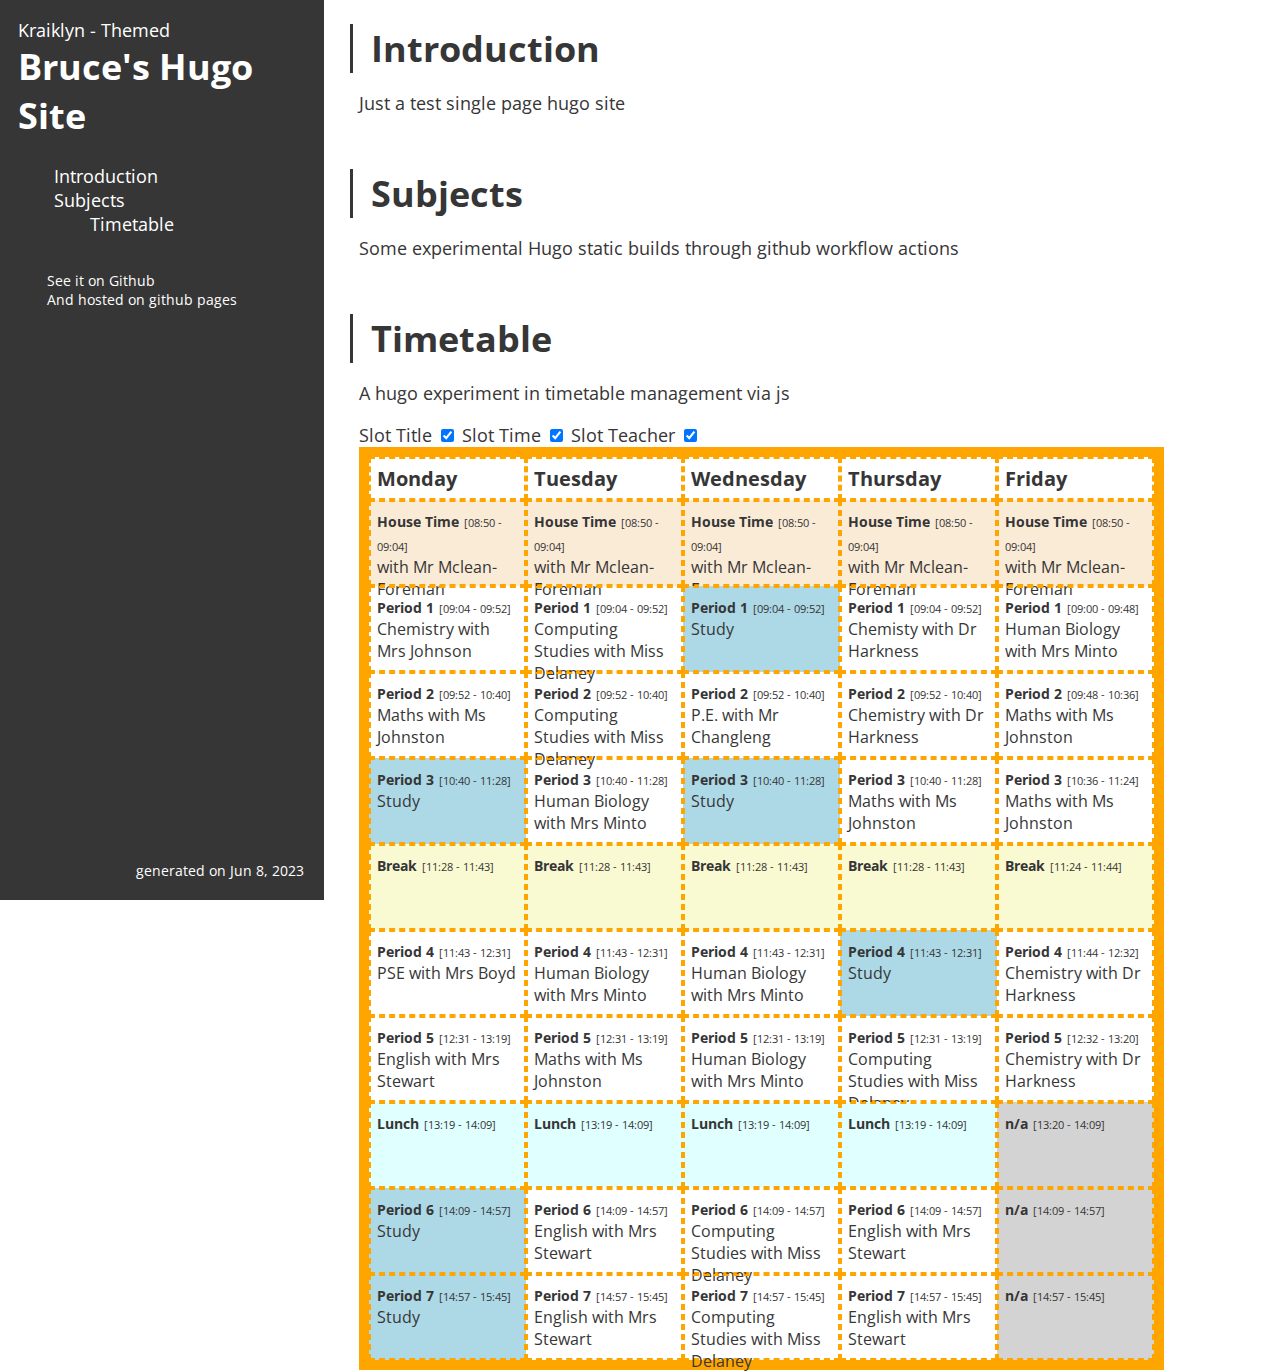
==== index.html @ 57711739 "deploy: 7043f547336036e895cf80ed85d39321864b3967" ====
<!doctype html><html xmlns=http://www.w3.org/1999/xhtml xml:lang=en-us lang=en-us><head><meta name=generator content="Hugo 0.113.0"><meta charset=utf-8><meta name=viewport content="width=device-width,initial-scale=1,maximum-scale=1"><title>Bruce's Hugo Site</title><link rel="shortcut icon" href=favicon.ico type=image/x-icon><link href="https://fonts.googleapis.com/css?family=Open+Sans" rel=stylesheet><link rel=stylesheet href=https://bcgwebdesign.github.io/timetable/css/styles.css><link href=/timetable/index.xml rel=alternate type=application/rss+xml title="Bruce's Hugo Site"><script src=https://ajax.googleapis.com/ajax/libs/jquery/3.6.1/jquery.min.js></script></head><body><div class="sidebar sidebar-"><div class=navigation><div>Kraiklyn - Themed</div><h1 class=site-title><a href=https://bcgwebdesign.github.io/timetable/>Bruce's Hugo Site</a></h1><nav class=internal><ul><li><a href=#summary>Introduction</a></li><li><a href=#subjects>Subjects</a><ul><li><a href=#timetable>Timetable</a></li></ul></li></ul></nav><nav class=external><div class=external-title></div><ul id=shortcuts><li><a href=https://github.com/bcgwebdesign/timetable target=_blank rel=noopener>See it on Github</a></li><li><a href=https://bcgwebdesign.github.io/timetable target=_blank rel=noopener>And hosted on github pages</a></li></ul></nav></div><div class=version>generated on Jun 8, 2023</div></div><div class=content><section class=page id=summary><h1><a href=#summary>Introduction</a></h1><div class=content><p>Just a test single page hugo site</p></div></section><section class=page id=subjects><h1><a href=#subjects>Subjects</a></h1><div class=content><p>Some experimental Hugo static builds through github workflow actions</p></div></section><section class=page id=timetable><h1><a href=#timetable>Timetable</a></h1><div class=content><p>A hugo experiment in timetable management via js<br><div class=options><label for=slot-title>Slot Title</label>
<input id=slot-title name=slot-title type=checkbox checked>
<label for=slot-time>Slot Time</label>
<input id=slot-time name=slot-time type=checkbox checked>
<label for=slot-teacher>Slot Teacher</label>
<input id=slot-teacher name=slot-teacher type=checkbox checked></div><div class=timetable><div class=day><div class=title>Monday</div><div class="slot house" data-start=08:50 data-end=09:04><span class=name><strong>House Time</strong></span>
<span class=timings>[08:50 - 09:04]</span><div class=theclass><span class=class><span class=teacher>with Mr Mclean-Foreman</span></div></div><div class=slot data-start=09:04 data-end=09:52><span class=name><strong>Period 1</strong></span>
<span class=timings>[09:04 - 09:52]</span><div class=theclass><span class=class>Chemistry</span><span class=teacher> with Mrs Johnson</span></div></div><div class=slot data-start=09:52 data-end=10:40><span class=name><strong>Period 2</strong></span>
<span class=timings>[09:52 - 10:40]</span><div class=theclass><span class=class>Maths</span><span class=teacher> with Ms Johnston</span></div></div><div class="slot study" data-start=10:40 data-end=11:28><span class=name><strong>Period 3</strong></span>
<span class=timings>[10:40 - 11:28]</span><div class=theclass><span class=class>Study</span></div></div><div class="slot break" data-start=11:28 data-end=11:43><span class=name><strong>Break</strong></span>
<span class=timings>[11:28 - 11:43]</span></div><div class=slot data-start=11:43 data-end=12:31><span class=name><strong>Period 4</strong></span>
<span class=timings>[11:43 - 12:31]</span><div class=theclass><span class=class>PSE</span><span class=teacher> with Mrs Boyd</span></div></div><div class=slot data-start=12:31 data-end=13:19><span class=name><strong>Period 5</strong></span>
<span class=timings>[12:31 - 13:19]</span><div class=theclass><span class=class>English</span><span class=teacher> with Mrs Stewart</span></div></div><div class="slot lunch" data-start=13:19 data-end=14:09><span class=name><strong>Lunch</strong></span>
<span class=timings>[13:19 - 14:09]</span></div><div class="slot study" data-start=14:09 data-end=14:57><span class=name><strong>Period 6</strong></span>
<span class=timings>[14:09 - 14:57]</span><div class=theclass><span class=class>Study</span></div></div><div class="slot study" data-start=14:57 data-end=15:45><span class=name><strong>Period 7</strong></span>
<span class=timings>[14:57 - 15:45]</span><div class=theclass><span class=class>Study</span></div></div></div><div class=day><div class=title>Tuesday</div><div class="slot house" data-start=08:50 data-end=09:04><span class=name><strong>House Time</strong></span>
<span class=timings>[08:50 - 09:04]</span><div class=theclass><span class=class><span class=teacher>with Mr Mclean-Foreman</span></div></div><div class=slot data-start=09:04 data-end=09:52><span class=name><strong>Period 1</strong></span>
<span class=timings>[09:04 - 09:52]</span><div class=theclass><span class=class>Computing Studies</span><span class=teacher> with Miss Delaney</span></div></div><div class=slot data-start=09:52 data-end=10:40><span class=name><strong>Period 2</strong></span>
<span class=timings>[09:52 - 10:40]</span><div class=theclass><span class=class>Computing Studies</span><span class=teacher> with Miss Delaney</span></div></div><div class=slot data-start=10:40 data-end=11:28><span class=name><strong>Period 3</strong></span>
<span class=timings>[10:40 - 11:28]</span><div class=theclass><span class=class>Human Biology</span><span class=teacher> with Mrs Minto</span></div></div><div class="slot break" data-start=11:28 data-end=11:43><span class=name><strong>Break</strong></span>
<span class=timings>[11:28 - 11:43]</span></div><div class=slot data-start=11:43 data-end=12:31><span class=name><strong>Period 4</strong></span>
<span class=timings>[11:43 - 12:31]</span><div class=theclass><span class=class>Human Biology</span><span class=teacher> with Mrs Minto</span></div></div><div class=slot data-start=12:31 data-end=13:19><span class=name><strong>Period 5</strong></span>
<span class=timings>[12:31 - 13:19]</span><div class=theclass><span class=class>Maths</span><span class=teacher> with Ms Johnston</span></div></div><div class="slot lunch" data-start=13:19 data-end=14:09><span class=name><strong>Lunch</strong></span>
<span class=timings>[13:19 - 14:09]</span></div><div class=slot data-start=14:09 data-end=14:57><span class=name><strong>Period 6</strong></span>
<span class=timings>[14:09 - 14:57]</span><div class=theclass><span class=class>English</span><span class=teacher> with Mrs Stewart</span></div></div><div class=slot data-start=14:57 data-end=15:45><span class=name><strong>Period 7</strong></span>
<span class=timings>[14:57 - 15:45]</span><div class=theclass><span class=class>English</span><span class=teacher> with Mrs Stewart</span></div></div></div><div class=day><div class=title>Wednesday</div><div class="slot house" data-start=08:50 data-end=09:04><span class=name><strong>House Time</strong></span>
<span class=timings>[08:50 - 09:04]</span><div class=theclass><span class=class><span class=teacher>with Mr Mclean-Foreman</span></div></div><div class="slot study" data-start=09:04 data-end=09:52><span class=name><strong>Period 1</strong></span>
<span class=timings>[09:04 - 09:52]</span><div class=theclass><span class=class>Study</span></div></div><div class=slot data-start=09:52 data-end=10:40><span class=name><strong>Period 2</strong></span>
<span class=timings>[09:52 - 10:40]</span><div class=theclass><span class=class>P.E.</span><span class=teacher> with Mr Changleng</span></div></div><div class="slot study" data-start=10:40 data-end=11:28><span class=name><strong>Period 3</strong></span>
<span class=timings>[10:40 - 11:28]</span><div class=theclass><span class=class>Study</span></div></div><div class="slot break" data-start=11:28 data-end=11:43><span class=name><strong>Break</strong></span>
<span class=timings>[11:28 - 11:43]</span></div><div class=slot data-start=11:43 data-end=12:31><span class=name><strong>Period 4</strong></span>
<span class=timings>[11:43 - 12:31]</span><div class=theclass><span class=class>Human Biology</span><span class=teacher> with Mrs Minto</span></div></div><div class=slot data-start=12:31 data-end=13:19><span class=name><strong>Period 5</strong></span>
<span class=timings>[12:31 - 13:19]</span><div class=theclass><span class=class>Human Biology</span><span class=teacher> with Mrs Minto</span></div></div><div class="slot lunch" data-start=13:19 data-end=14:09><span class=name><strong>Lunch</strong></span>
<span class=timings>[13:19 - 14:09]</span></div><div class=slot data-start=14:09 data-end=14:57><span class=name><strong>Period 6</strong></span>
<span class=timings>[14:09 - 14:57]</span><div class=theclass><span class=class>Computing Studies</span><span class=teacher> with Miss Delaney</span></div></div><div class=slot data-start=14:57 data-end=15:45><span class=name><strong>Period 7</strong></span>
<span class=timings>[14:57 - 15:45]</span><div class=theclass><span class=class>Computing Studies</span><span class=teacher> with Miss Delaney</span></div></div></div><div class=day><div class=title>Thursday</div><div class="slot house" data-start=08:50 data-end=09:04><span class=name><strong>House Time</strong></span>
<span class=timings>[08:50 - 09:04]</span><div class=theclass><span class=class><span class=teacher>with Mr Mclean-Foreman</span></div></div><div class=slot data-start=09:04 data-end=09:52><span class=name><strong>Period 1</strong></span>
<span class=timings>[09:04 - 09:52]</span><div class=theclass><span class=class>Chemisty</span><span class=teacher> with Dr Harkness</span></div></div><div class=slot data-start=09:52 data-end=10:40><span class=name><strong>Period 2</strong></span>
<span class=timings>[09:52 - 10:40]</span><div class=theclass><span class=class>Chemistry</span><span class=teacher> with Dr Harkness</span></div></div><div class=slot data-start=10:40 data-end=11:28><span class=name><strong>Period 3</strong></span>
<span class=timings>[10:40 - 11:28]</span><div class=theclass><span class=class>Maths</span><span class=teacher> with Ms Johnston</span></div></div><div class="slot break" data-start=11:28 data-end=11:43><span class=name><strong>Break</strong></span>
<span class=timings>[11:28 - 11:43]</span></div><div class="slot study" data-start=11:43 data-end=12:31><span class=name><strong>Period 4</strong></span>
<span class=timings>[11:43 - 12:31]</span><div class=theclass><span class=class>Study</span></div></div><div class=slot data-start=12:31 data-end=13:19><span class=name><strong>Period 5</strong></span>
<span class=timings>[12:31 - 13:19]</span><div class=theclass><span class=class>Computing Studies</span><span class=teacher> with Miss Delaney</span></div></div><div class="slot lunch" data-start=13:19 data-end=14:09><span class=name><strong>Lunch</strong></span>
<span class=timings>[13:19 - 14:09]</span></div><div class=slot data-start=14:09 data-end=14:57><span class=name><strong>Period 6</strong></span>
<span class=timings>[14:09 - 14:57]</span><div class=theclass><span class=class>English</span><span class=teacher> with Mrs Stewart</span></div></div><div class=slot data-start=14:57 data-end=15:45><span class=name><strong>Period 7</strong></span>
<span class=timings>[14:57 - 15:45]</span><div class=theclass><span class=class>English</span><span class=teacher> with Mrs Stewart</span></div></div></div><div class=day><div class=title>Friday</div><div class="slot house" data-start=08:50 data-end=09:04><span class=name><strong>House Time</strong></span>
<span class=timings>[08:50 - 09:04]</span><div class=theclass><span class=class><span class=teacher>with Mr Mclean-Foreman</span></div></div><div class=slot data-start=09:00 data-end=09:48><span class=name><strong>Period 1</strong></span>
<span class=timings>[09:00 - 09:48]</span><div class=theclass><span class=class>Human Biology</span><span class=teacher> with Mrs Minto</span></div></div><div class=slot data-start=09:48 data-end=10:36><span class=name><strong>Period 2</strong></span>
<span class=timings>[09:48 - 10:36]</span><div class=theclass><span class=class>Maths</span><span class=teacher> with Ms Johnston</span></div></div><div class=slot data-start=10:36 data-end=11:24><span class=name><strong>Period 3</strong></span>
<span class=timings>[10:36 - 11:24]</span><div class=theclass><span class=class>Maths</span><span class=teacher> with Ms Johnston</span></div></div><div class="slot break" data-start=11:24 data-end=11:44><span class=name><strong>Break</strong></span>
<span class=timings>[11:24 - 11:44]</span></div><div class=slot data-start=11:44 data-end=12:32><span class=name><strong>Period 4</strong></span>
<span class=timings>[11:44 - 12:32]</span><div class=theclass><span class=class>Chemistry</span><span class=teacher> with Dr Harkness</span></div></div><div class=slot data-start=12:32 data-end=13:20><span class=name><strong>Period 5</strong></span>
<span class=timings>[12:32 - 13:20]</span><div class=theclass><span class=class>Chemistry</span><span class=teacher> with Dr Harkness</span></div></div><div class="slot blank" data-start=13:20 data-end=14:09><span class=name><strong>n/a</strong></span>
<span class=timings>[13:20 - 14:09]</span></div><div class="slot blank" data-start=14:09 data-end=14:57><span class=name><strong>n/a</strong></span>
<span class=timings>[14:09 - 14:57]</span></div><div class="slot blank" data-start=14:57 data-end=15:45><span class=name><strong>n/a</strong></span>
<span class=timings>[14:57 - 15:45]</span></div></div></div><script>$("#slot-title").click(function(){let e=$("#slot-title").is(":checked");console.log(e),$(".name").toggle()}),$("#slot-time").click(function(){let e=$("#slot-time").is(":checked");console.log(e),$(".timings").toggle()}),$("#slot-teacher").click(function(){let e=$("#slot-teacher").is(":checked");console.log(e),$(".teacher").toggle()}),showCurrent(),setInterval(function(){showCurrent()},60*1e3);function showCurrent(){const e=new Date;let t=e.getDay(),n=e.getHours(),s=e.getMinutes();currentmins=n*60+s,console.log(t,n,s,currentmins),console.log(currentmins),$(function(){$(".progress").remove(),$(".timetable .day:nth-child("+t+") .slot").each(function(){let o=$(this).attr("data-start"),i=$(this).attr("data-end"),n=o.split(":"),a=i.split(":"),t=parseInt(n[0])*60+parseInt(n[1]),s=parseInt(a[0])*60+parseInt(a[1]);if(console.log(o,i,n,t,s),t<=currentmins&&currentmins<s){console.log("THIS ONE"),$(this).addClass("active");let n=$(this).css("height");console.log("height is ",n);let e=(currentmins-t)/(s-t)*100;console.log("percent is ",e),$(".progress").remove(),$(this).append("<div class='progress' style='height:"+e+"%;'></div>")}else $(this).removeClass("active")})})}</script></p></div></section></div></body></html>
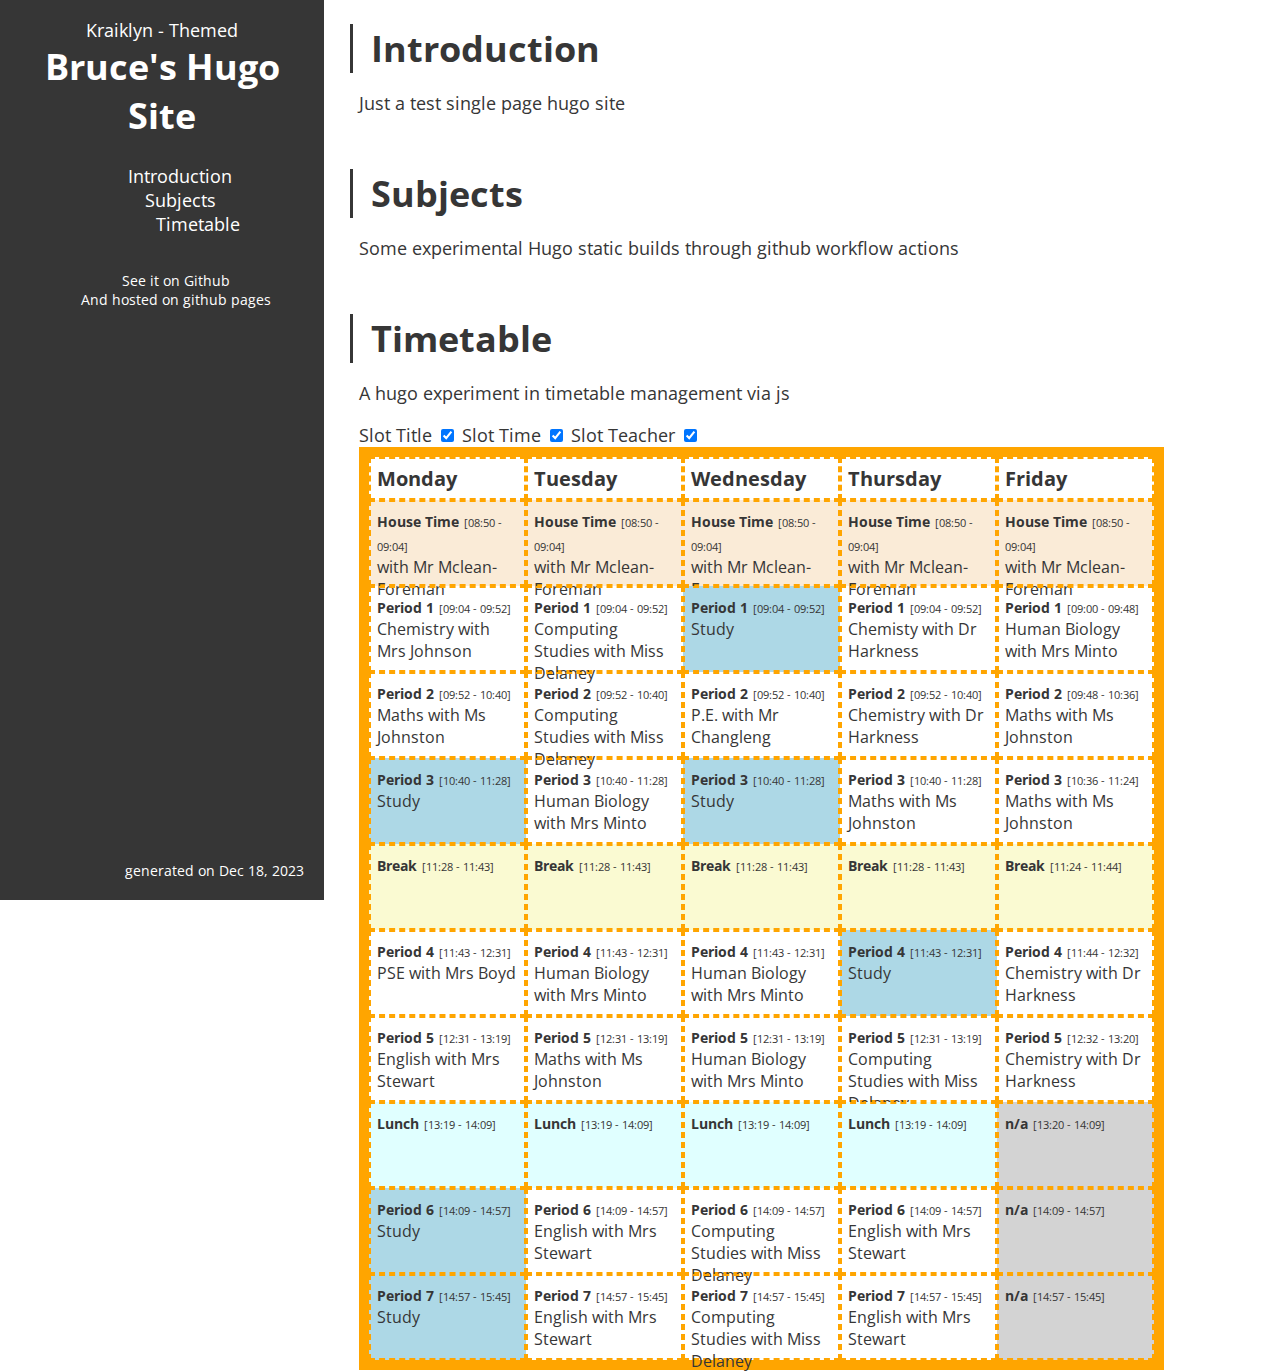
==== commit 87a3d0e2: "deploy: 6e06d7d535e6e0acaf1a909b281386680e401025" ====
--- a/index.html
+++ b/index.html
@@ -1,4 +1,5 @@
-<!doctype html><html xmlns=http://www.w3.org/1999/xhtml xml:lang=en-us lang=en-us><head><meta name=generator content="Hugo 0.113.0"><meta charset=utf-8><meta name=viewport content="width=device-width,initial-scale=1,maximum-scale=1"><title>Bruce's Hugo Site</title><link rel="shortcut icon" href=favicon.ico type=image/x-icon><link href="https://fonts.googleapis.com/css?family=Open+Sans" rel=stylesheet><link rel=stylesheet href=https://bcgwebdesign.github.io/timetable/css/styles.css><link href=/timetable/index.xml rel=alternate type=application/rss+xml title="Bruce's Hugo Site"><script src=https://ajax.googleapis.com/ajax/libs/jquery/3.6.1/jquery.min.js></script></head><body><div class="sidebar sidebar-"><div class=navigation><div>Kraiklyn - Themed</div><h1 class=site-title><a href=https://bcgwebdesign.github.io/timetable/>Bruce's Hugo Site</a></h1><nav class=internal><ul><li><a href=#summary>Introduction</a></li><li><a href=#subjects>Subjects</a><ul><li><a href=#timetable>Timetable</a></li></ul></li></ul></nav><nav class=external><div class=external-title></div><ul id=shortcuts><li><a href=https://github.com/bcgwebdesign/timetable target=_blank rel=noopener>See it on Github</a></li><li><a href=https://bcgwebdesign.github.io/timetable target=_blank rel=noopener>And hosted on github pages</a></li></ul></nav></div><div class=version>generated on Jun 8, 2023</div></div><div class=content><section class=page id=summary><h1><a href=#summary>Introduction</a></h1><div class=content><p>Just a test single page hugo site</p></div></section><section class=page id=subjects><h1><a href=#subjects>Subjects</a></h1><div class=content><p>Some experimental Hugo static builds through github workflow actions</p></div></section><section class=page id=timetable><h1><a href=#timetable>Timetable</a></h1><div class=content><p>A hugo experiment in timetable management via js<br><div class=options><label for=slot-title>Slot Title</label>
+<!doctype html><html xmlns=http://www.w3.org/1999/xhtml xml:lang=en-us lang=en-us><head><meta name=generator content="Hugo 0.121.1"><meta charset=utf-8><meta name=viewport content="width=device-width,initial-scale=1,maximum-scale=1"><title>Bruce's Hugo Site</title>
+<link rel="shortcut icon" href=favicon.ico type=image/x-icon><link href="https://fonts.googleapis.com/css?family=Open+Sans" rel=stylesheet><link rel=stylesheet href=https://bcgwebdesign.github.io/timetable/css/styles.css><link href=/timetable/index.xml rel=alternate type=application/rss+xml title="Bruce's Hugo Site"><script src=https://ajax.googleapis.com/ajax/libs/jquery/3.6.1/jquery.min.js></script></head><body><div class="sidebar sidebar-"><div class=navigation><div>Kraiklyn - Themed</div><h1 class=site-title><a href=https://bcgwebdesign.github.io/timetable/>Bruce's Hugo Site</a></h1><nav class=internal><ul><li><a href=#summary>Introduction</a></li><li><a href=#subjects>Subjects</a><ul><li><a href=#timetable>Timetable</a></li></ul></li></ul></nav><nav class=external><div class=external-title></div><ul id=shortcuts><li><a href=https://github.com/bcgwebdesign/timetable target=_blank rel=noopener>See it on Github</a></li><li><a href=https://bcgwebdesign.github.io/timetable target=_blank rel=noopener>And hosted on github pages</a></li></ul></nav></div><div class=version>generated on Dec 18, 2023</div></div><div class=content><section class=page id=summary><h1><a href=#summary>Introduction</a></h1><div class=content><p>Just a test single page hugo site</p></div></section><section class=page id=subjects><h1><a href=#subjects>Subjects</a></h1><div class=content><p>Some experimental Hugo static builds through github workflow actions</p></div></section><section class=page id=timetable><h1><a href=#timetable>Timetable</a></h1><div class=content><p>A hugo experiment in timetable management via js<br><div class=options><label for=slot-title>Slot Title</label>
 <input id=slot-title name=slot-title type=checkbox checked>
 <label for=slot-time>Slot Time</label>
 <input id=slot-time name=slot-time type=checkbox checked>
@@ -53,4 +54,4 @@
 <span class=timings>[12:32 - 13:20]</span><div class=theclass><span class=class>Chemistry</span><span class=teacher> with Dr Harkness</span></div></div><div class="slot blank" data-start=13:20 data-end=14:09><span class=name><strong>n/a</strong></span>
 <span class=timings>[13:20 - 14:09]</span></div><div class="slot blank" data-start=14:09 data-end=14:57><span class=name><strong>n/a</strong></span>
 <span class=timings>[14:09 - 14:57]</span></div><div class="slot blank" data-start=14:57 data-end=15:45><span class=name><strong>n/a</strong></span>
-<span class=timings>[14:57 - 15:45]</span></div></div></div><script>$("#slot-title").click(function(){let e=$("#slot-title").is(":checked");console.log(e),$(".name").toggle()}),$("#slot-time").click(function(){let e=$("#slot-time").is(":checked");console.log(e),$(".timings").toggle()}),$("#slot-teacher").click(function(){let e=$("#slot-teacher").is(":checked");console.log(e),$(".teacher").toggle()}),showCurrent(),setInterval(function(){showCurrent()},60*1e3);function showCurrent(){const e=new Date;let t=e.getDay(),n=e.getHours(),s=e.getMinutes();currentmins=n*60+s,console.log(t,n,s,currentmins),console.log(currentmins),$(function(){$(".progress").remove(),$(".timetable .day:nth-child("+t+") .slot").each(function(){let o=$(this).attr("data-start"),i=$(this).attr("data-end"),n=o.split(":"),a=i.split(":"),t=parseInt(n[0])*60+parseInt(n[1]),s=parseInt(a[0])*60+parseInt(a[1]);if(console.log(o,i,n,t,s),t<=currentmins&&currentmins<s){console.log("THIS ONE"),$(this).addClass("active");let n=$(this).css("height");console.log("height is ",n);let e=(currentmins-t)/(s-t)*100;console.log("percent is ",e),$(".progress").remove(),$(this).append("<div class='progress' style='height:"+e+"%;'></div>")}else $(this).removeClass("active")})})}</script></p></div></section></div></body></html>+<span class=timings>[14:57 - 15:45]</span></div></div></div><script>$(document).ready(function(){}),$("#slot-title").click(function(){let e=$("#slot-title").is(":checked");console.log(e),$(".name").toggle()}),$("#slot-time").click(function(){let e=$("#slot-time").is(":checked");console.log(e),$(".timings").toggle()}),$("#slot-teacher").click(function(){let e=$("#slot-teacher").is(":checked");console.log(e),$(".teacher").toggle()}),showCurrent(),setInterval(function(){showCurrent()},60*1e3);function showCurrent(){const e=new Date;let t=e.getDay(),n=e.getHours(),s=e.getMinutes();currentmins=n*60+s,console.log(t,n,s,currentmins),console.log(currentmins),$(function(){$(".progress").remove(),$(".timetable .day:nth-child("+t+") .slot").each(function(){let o=$(this).attr("data-start"),i=$(this).attr("data-end"),n=o.split(":"),a=i.split(":"),t=parseInt(n[0])*60+parseInt(n[1]),s=parseInt(a[0])*60+parseInt(a[1]);if(console.log(o,i,n,t,s),t<=currentmins&&currentmins<s){console.log("THIS ONE"),$(this).addClass("active");let n=$(this).css("height");console.log("height is ",n);let e=(currentmins-t)/(s-t)*100;console.log("percent is ",e),$(".progress").remove(),$(this).append("<div class='progress' style='height:"+e+"%;'></div>")}else $(this).removeClass("active")}),$("html, body").animate({scrollTop:$(".active").offset().top},"slow")})}</script></p></div></section></div></body></html>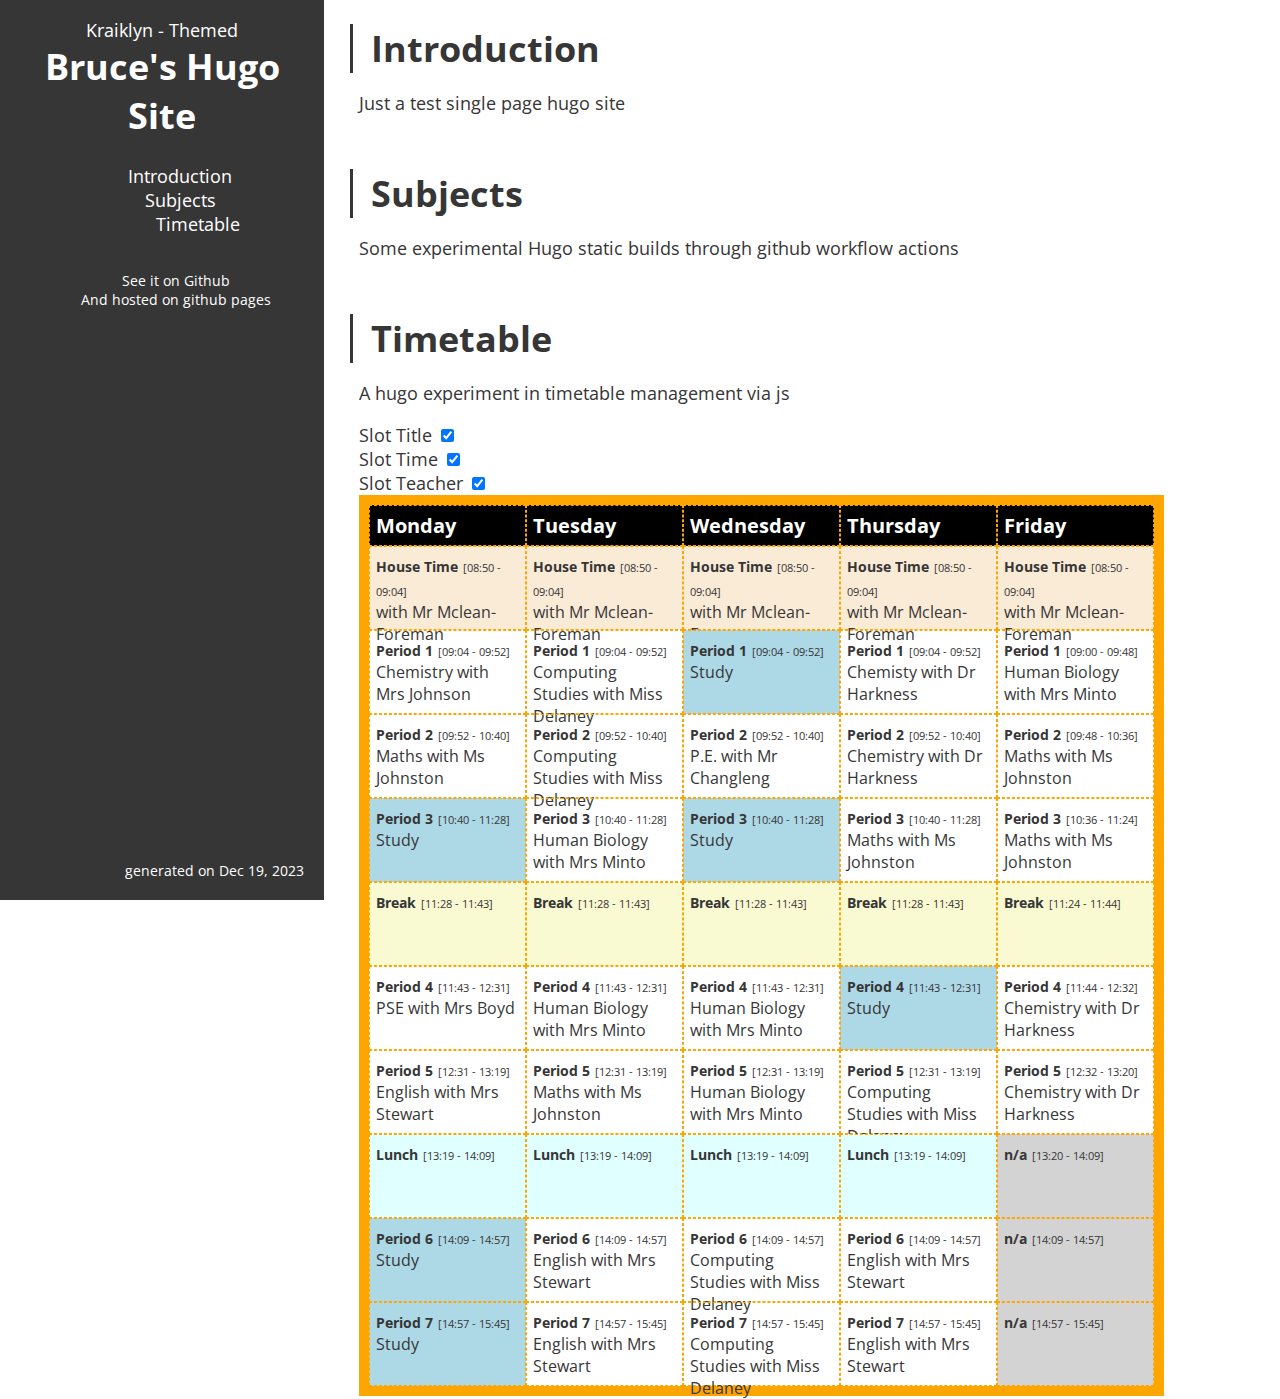
==== commit 2aaefe8f: "deploy: dd1522e8d1e6f8e4f324692c3867228bb8c50e0a" ====
--- a/index.html
+++ b/index.html
@@ -1,10 +1,8 @@
-<!doctype html><html xmlns=http://www.w3.org/1999/xhtml xml:lang=en-us lang=en-us><head><meta name=generator content="Hugo 0.121.1"><meta charset=utf-8><meta name=viewport content="width=device-width,initial-scale=1,maximum-scale=1"><title>Bruce's Hugo Site</title>
-<link rel="shortcut icon" href=favicon.ico type=image/x-icon><link href="https://fonts.googleapis.com/css?family=Open+Sans" rel=stylesheet><link rel=stylesheet href=https://bcgwebdesign.github.io/timetable/css/styles.css><link href=/timetable/index.xml rel=alternate type=application/rss+xml title="Bruce's Hugo Site"><script src=https://ajax.googleapis.com/ajax/libs/jquery/3.6.1/jquery.min.js></script></head><body><div class="sidebar sidebar-"><div class=navigation><div>Kraiklyn - Themed</div><h1 class=site-title><a href=https://bcgwebdesign.github.io/timetable/>Bruce's Hugo Site</a></h1><nav class=internal><ul><li><a href=#summary>Introduction</a></li><li><a href=#subjects>Subjects</a><ul><li><a href=#timetable>Timetable</a></li></ul></li></ul></nav><nav class=external><div class=external-title></div><ul id=shortcuts><li><a href=https://github.com/bcgwebdesign/timetable target=_blank rel=noopener>See it on Github</a></li><li><a href=https://bcgwebdesign.github.io/timetable target=_blank rel=noopener>And hosted on github pages</a></li></ul></nav></div><div class=version>generated on Dec 18, 2023</div></div><div class=content><section class=page id=summary><h1><a href=#summary>Introduction</a></h1><div class=content><p>Just a test single page hugo site</p></div></section><section class=page id=subjects><h1><a href=#subjects>Subjects</a></h1><div class=content><p>Some experimental Hugo static builds through github workflow actions</p></div></section><section class=page id=timetable><h1><a href=#timetable>Timetable</a></h1><div class=content><p>A hugo experiment in timetable management via js<br><div class=options><label for=slot-title>Slot Title</label>
-<input id=slot-title name=slot-title type=checkbox checked>
-<label for=slot-time>Slot Time</label>
-<input id=slot-time name=slot-time type=checkbox checked>
-<label for=slot-teacher>Slot Teacher</label>
-<input id=slot-teacher name=slot-teacher type=checkbox checked></div><div class=timetable><div class=day><div class=title>Monday</div><div class="slot house" data-start=08:50 data-end=09:04><span class=name><strong>House Time</strong></span>
+<!doctype html><html xmlns=http://www.w3.org/1999/xhtml xml:lang=en-us lang=en-us><head><meta name=generator content="Hugo 0.121.1"><meta charset=utf-8><meta name=viewport content="width=device-width,initial-scale=1,"><title>Bruce's Hugo Site</title>
+<link rel="shortcut icon" href=favicon.ico type=image/x-icon><link href="https://fonts.googleapis.com/css?family=Open+Sans" rel=stylesheet><link rel=stylesheet href=https://bcgwebdesign.github.io/timetable/css/styles.css><link href=/timetable/index.xml rel=alternate type=application/rss+xml title="Bruce's Hugo Site"><script src=https://ajax.googleapis.com/ajax/libs/jquery/3.6.1/jquery.min.js></script></head><body><div class="sidebar sidebar-"><div class=navigation><div>Kraiklyn - Themed</div><h1 class=site-title><a href=https://bcgwebdesign.github.io/timetable/>Bruce's Hugo Site</a></h1><nav class=internal><ul><li><a href=#summary>Introduction</a></li><li><a href=#subjects>Subjects</a><ul><li><a href=#timetable>Timetable</a></li></ul></li></ul></nav><nav class=external><div class=external-title></div><ul id=shortcuts><li><a href=https://github.com/bcgwebdesign/timetable target=_blank rel=noopener>See it on Github</a></li><li><a href=https://bcgwebdesign.github.io/timetable target=_blank rel=noopener>And hosted on github pages</a></li></ul></nav></div><div class=version>generated on Dec 19, 2023</div></div><div class=content><section class=page id=summary><h1><a href=#summary>Introduction</a></h1><div class=content><p>Just a test single page hugo site</p></div></section><section class=page id=subjects><h1><a href=#subjects>Subjects</a></h1><div class=content><p>Some experimental Hugo static builds through github workflow actions</p></div></section><section class=page id=timetable><h1><a href=#timetable>Timetable</a></h1><div class=content><p>A hugo experiment in timetable management via js<br><div class=options><div class=option><label for=slot-title>Slot Title</label>
+<input id=slot-title name=slot-title type=checkbox checked></div><div class=option><label for=slot-time>Slot Time</label>
+<input id=slot-time name=slot-time type=checkbox checked></div><div class=option><label for=slot-teacher>Slot Teacher</label>
+<input id=slot-teacher name=slot-teacher type=checkbox checked></div></div><div class=timetable><div class=day><div class=title>Monday</div><div class="slot house" data-start=08:50 data-end=09:04><span class=name><strong>House Time</strong></span>
 <span class=timings>[08:50 - 09:04]</span><div class=theclass><span class=class><span class=teacher>with Mr Mclean-Foreman</span></div></div><div class=slot data-start=09:04 data-end=09:52><span class=name><strong>Period 1</strong></span>
 <span class=timings>[09:04 - 09:52]</span><div class=theclass><span class=class>Chemistry</span><span class=teacher> with Mrs Johnson</span></div></div><div class=slot data-start=09:52 data-end=10:40><span class=name><strong>Period 2</strong></span>
 <span class=timings>[09:52 - 10:40]</span><div class=theclass><span class=class>Maths</span><span class=teacher> with Ms Johnston</span></div></div><div class="slot study" data-start=10:40 data-end=11:28><span class=name><strong>Period 3</strong></span>
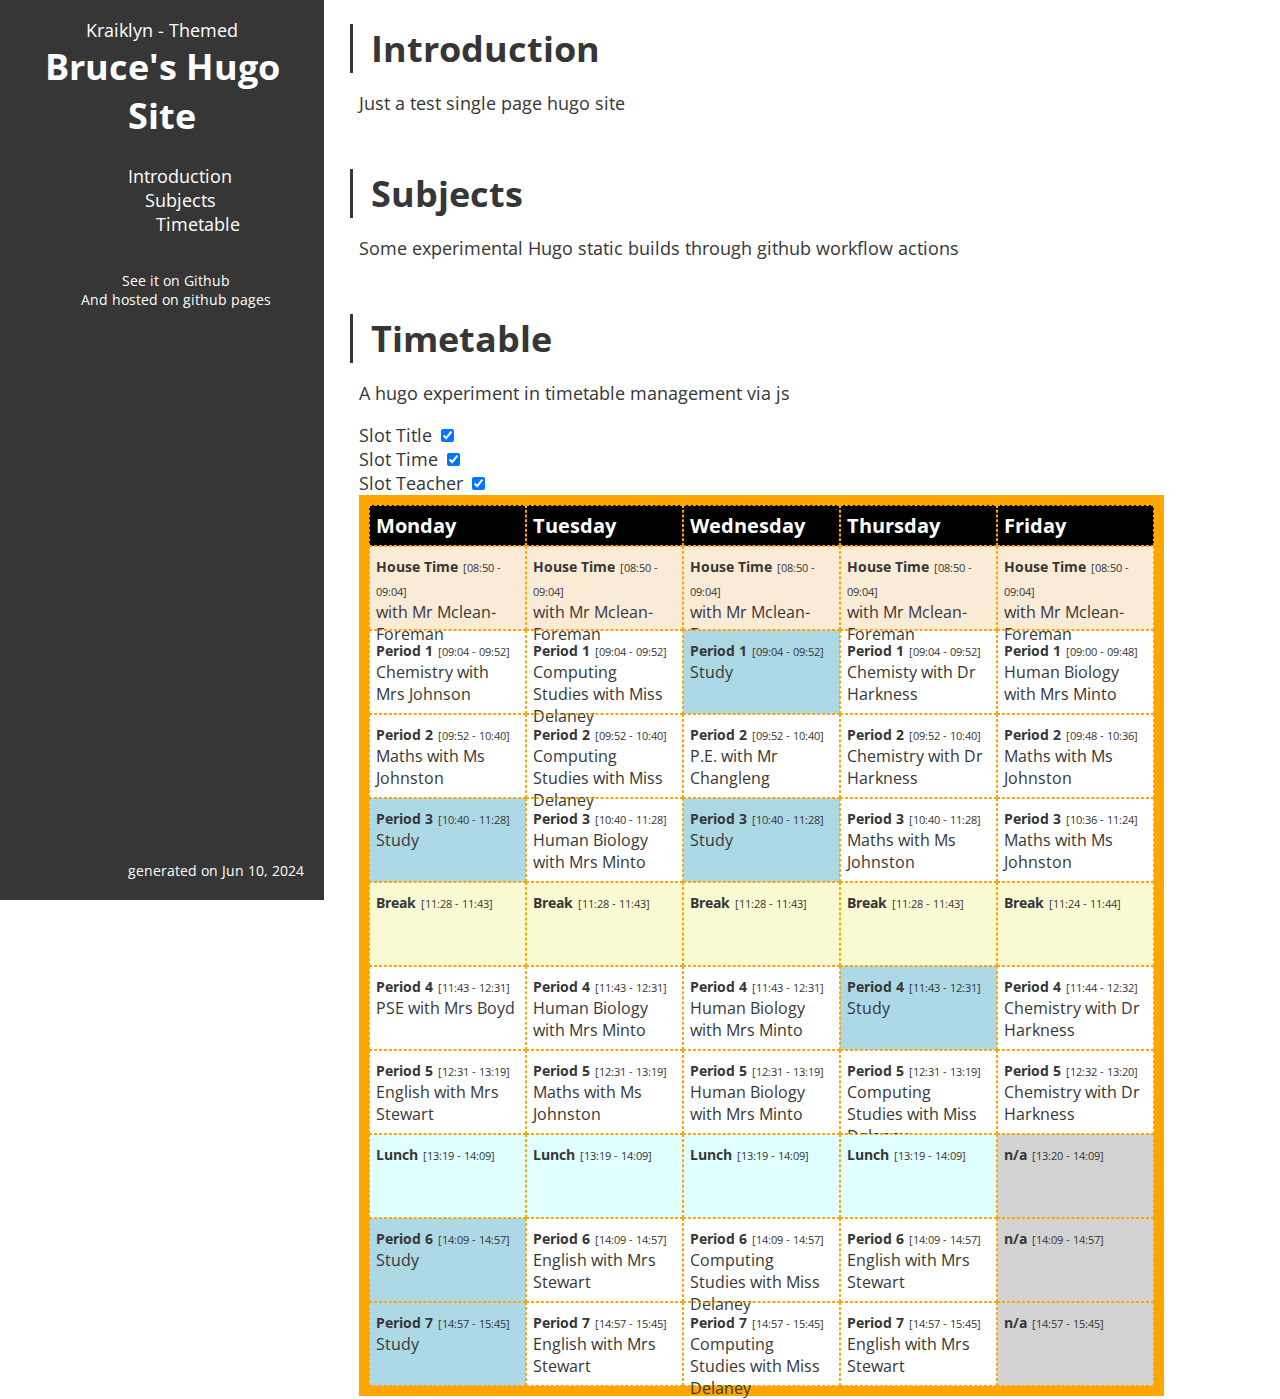
==== commit 26cc75a4: "deploy: 6a39a0ea51fefb0fd23413ff5942ad0cab15531c" ====
--- a/index.html
+++ b/index.html
@@ -1,5 +1,5 @@
-<!doctype html><html xmlns=http://www.w3.org/1999/xhtml xml:lang=en-us lang=en-us><head><meta name=generator content="Hugo 0.121.1"><meta charset=utf-8><meta name=viewport content="width=device-width,initial-scale=1,"><title>Bruce's Hugo Site</title>
-<link rel="shortcut icon" href=favicon.ico type=image/x-icon><link href="https://fonts.googleapis.com/css?family=Open+Sans" rel=stylesheet><link rel=stylesheet href=https://bcgwebdesign.github.io/timetable/css/styles.css><link href=/timetable/index.xml rel=alternate type=application/rss+xml title="Bruce's Hugo Site"><script src=https://ajax.googleapis.com/ajax/libs/jquery/3.6.1/jquery.min.js></script></head><body><div class="sidebar sidebar-"><div class=navigation><div>Kraiklyn - Themed</div><h1 class=site-title><a href=https://bcgwebdesign.github.io/timetable/>Bruce's Hugo Site</a></h1><nav class=internal><ul><li><a href=#summary>Introduction</a></li><li><a href=#subjects>Subjects</a><ul><li><a href=#timetable>Timetable</a></li></ul></li></ul></nav><nav class=external><div class=external-title></div><ul id=shortcuts><li><a href=https://github.com/bcgwebdesign/timetable target=_blank rel=noopener>See it on Github</a></li><li><a href=https://bcgwebdesign.github.io/timetable target=_blank rel=noopener>And hosted on github pages</a></li></ul></nav></div><div class=version>generated on Dec 19, 2023</div></div><div class=content><section class=page id=summary><h1><a href=#summary>Introduction</a></h1><div class=content><p>Just a test single page hugo site</p></div></section><section class=page id=subjects><h1><a href=#subjects>Subjects</a></h1><div class=content><p>Some experimental Hugo static builds through github workflow actions</p></div></section><section class=page id=timetable><h1><a href=#timetable>Timetable</a></h1><div class=content><p>A hugo experiment in timetable management via js<br><div class=options><div class=option><label for=slot-title>Slot Title</label>
+<!doctype html><html xmlns=http://www.w3.org/1999/xhtml xml:lang=en-us lang=en-us><head><meta name=generator content="Hugo 0.127.0"><meta charset=utf-8><meta name=viewport content="width=device-width,initial-scale=1,"><title>Bruce's Hugo Site</title>
+<link rel="shortcut icon" href=favicon.ico type=image/x-icon><link href="https://fonts.googleapis.com/css?family=Open+Sans" rel=stylesheet><link rel=stylesheet href=https://bcgwebdesign.github.io/timetable/css/styles.css><link href=/timetable/index.xml rel=alternate type=application/rss+xml title="Bruce's Hugo Site"><script src=https://ajax.googleapis.com/ajax/libs/jquery/3.6.1/jquery.min.js></script></head><body><div class="sidebar sidebar-"><div class=navigation><div>Kraiklyn - Themed</div><h1 class=site-title><a href=https://bcgwebdesign.github.io/timetable/>Bruce's Hugo Site</a></h1><nav class=internal><ul><li><a href=#summary>Introduction</a></li><li><a href=#subjects>Subjects</a><ul><li><a href=#timetable>Timetable</a></li></ul></li></ul></nav><nav class=external><div class=external-title></div><ul id=shortcuts><li><a href=https://github.com/bcgwebdesign/timetable target=_blank rel=noopener>See it on Github</a></li><li><a href=https://bcgwebdesign.github.io/timetable target=_blank rel=noopener>And hosted on github pages</a></li></ul></nav></div><div class=version>generated on Jun 10, 2024</div></div><div class=content><section class=page id=summary><h1><a href=#summary>Introduction</a></h1><div class=content><p>Just a test single page hugo site</p></div></section><section class=page id=subjects><h1><a href=#subjects>Subjects</a></h1><div class=content><p>Some experimental Hugo static builds through github workflow actions</p></div></section><section class=page id=timetable><h1><a href=#timetable>Timetable</a></h1><div class=content><p>A hugo experiment in timetable management via js<br><div class=options><div class=option><label for=slot-title>Slot Title</label>
 <input id=slot-title name=slot-title type=checkbox checked></div><div class=option><label for=slot-time>Slot Time</label>
 <input id=slot-time name=slot-time type=checkbox checked></div><div class=option><label for=slot-teacher>Slot Teacher</label>
 <input id=slot-teacher name=slot-teacher type=checkbox checked></div></div><div class=timetable><div class=day><div class=title>Monday</div><div class="slot house" data-start=08:50 data-end=09:04><span class=name><strong>House Time</strong></span>
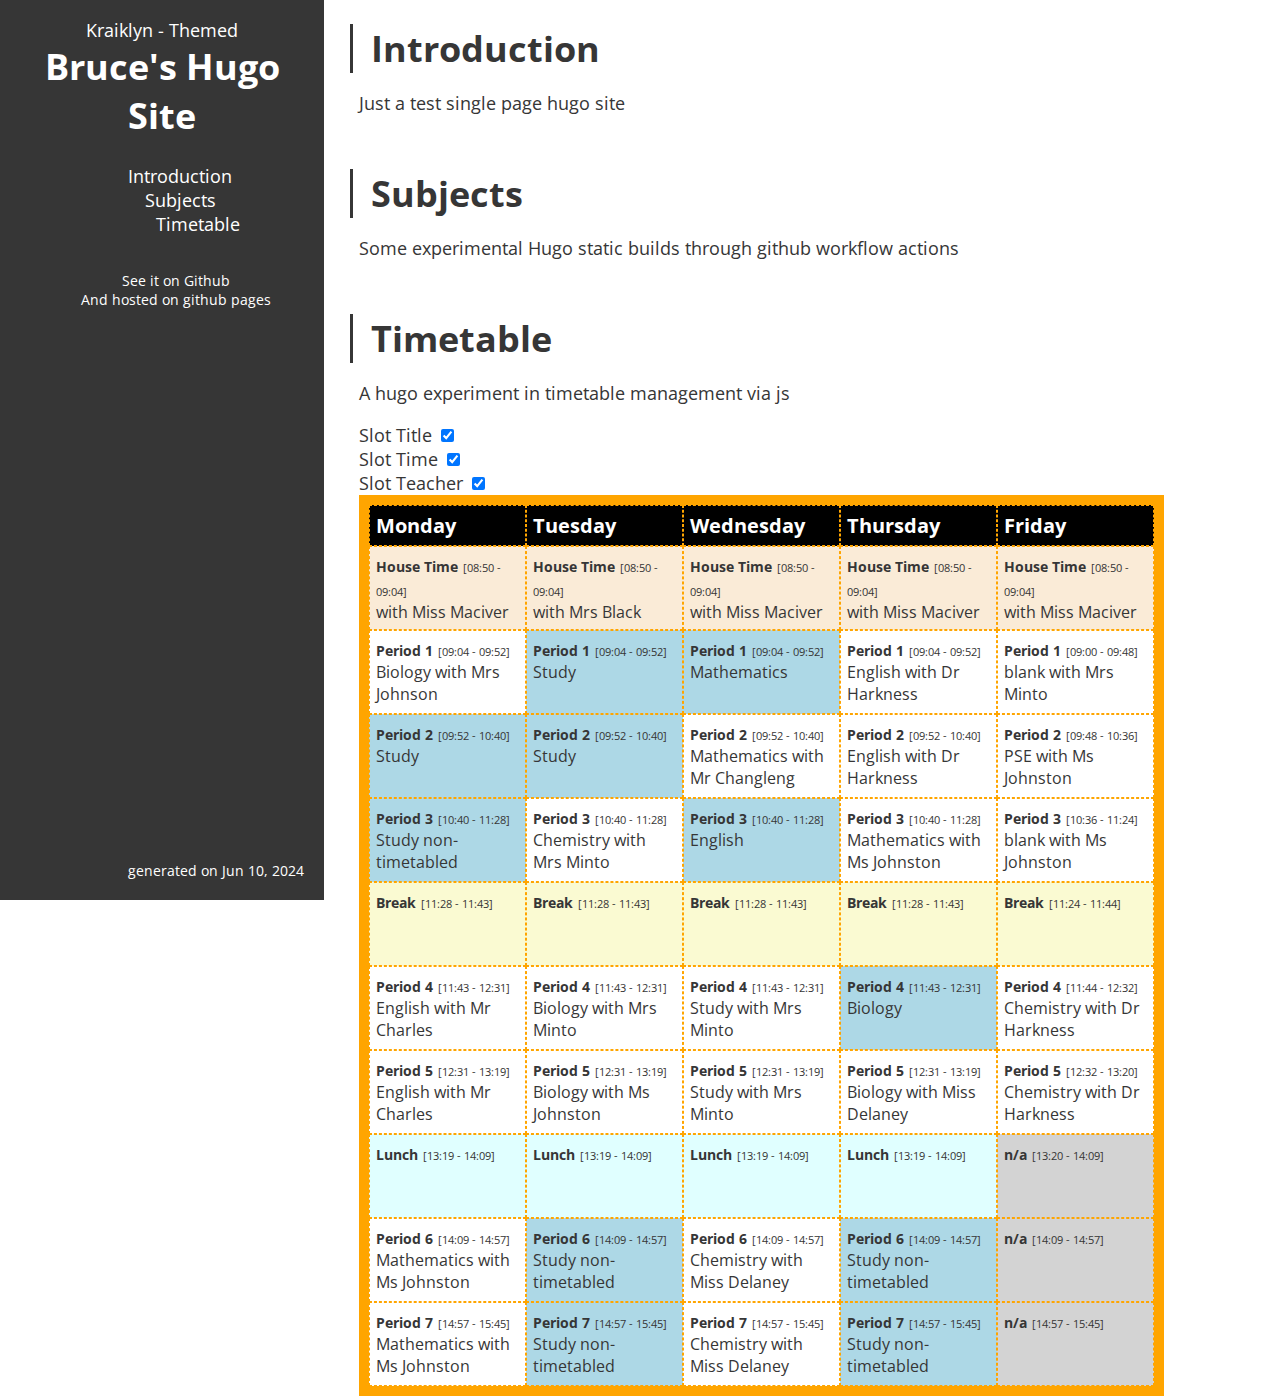
==== commit 036e34ff: "deploy: 4feabfb1e2b7a6e8f979f49d897c2f745fb8dd14" ====
--- a/index.html
+++ b/index.html
@@ -3,50 +3,50 @@
 <input id=slot-title name=slot-title type=checkbox checked></div><div class=option><label for=slot-time>Slot Time</label>
 <input id=slot-time name=slot-time type=checkbox checked></div><div class=option><label for=slot-teacher>Slot Teacher</label>
 <input id=slot-teacher name=slot-teacher type=checkbox checked></div></div><div class=timetable><div class=day><div class=title>Monday</div><div class="slot house" data-start=08:50 data-end=09:04><span class=name><strong>House Time</strong></span>
-<span class=timings>[08:50 - 09:04]</span><div class=theclass><span class=class><span class=teacher>with Mr Mclean-Foreman</span></div></div><div class=slot data-start=09:04 data-end=09:52><span class=name><strong>Period 1</strong></span>
-<span class=timings>[09:04 - 09:52]</span><div class=theclass><span class=class>Chemistry</span><span class=teacher> with Mrs Johnson</span></div></div><div class=slot data-start=09:52 data-end=10:40><span class=name><strong>Period 2</strong></span>
-<span class=timings>[09:52 - 10:40]</span><div class=theclass><span class=class>Maths</span><span class=teacher> with Ms Johnston</span></div></div><div class="slot study" data-start=10:40 data-end=11:28><span class=name><strong>Period 3</strong></span>
-<span class=timings>[10:40 - 11:28]</span><div class=theclass><span class=class>Study</span></div></div><div class="slot break" data-start=11:28 data-end=11:43><span class=name><strong>Break</strong></span>
+<span class=timings>[08:50 - 09:04]</span><div class=theclass><span class=class><span class=teacher>with Miss Maciver</span></div></div><div class=slot data-start=09:04 data-end=09:52><span class=name><strong>Period 1</strong></span>
+<span class=timings>[09:04 - 09:52]</span><div class=theclass><span class=class>Biology</span><span class=teacher> with Mrs Johnson</span></div></div><div class="slot study" data-start=09:52 data-end=10:40><span class=name><strong>Period 2</strong></span>
+<span class=timings>[09:52 - 10:40]</span><div class=theclass><span class=class>Study</span></div></div><div class="slot study" data-start=10:40 data-end=11:28><span class=name><strong>Period 3</strong></span>
+<span class=timings>[10:40 - 11:28]</span><div class=theclass><span class=class>Study non-timetabled</span></div></div><div class="slot break" data-start=11:28 data-end=11:43><span class=name><strong>Break</strong></span>
 <span class=timings>[11:28 - 11:43]</span></div><div class=slot data-start=11:43 data-end=12:31><span class=name><strong>Period 4</strong></span>
-<span class=timings>[11:43 - 12:31]</span><div class=theclass><span class=class>PSE</span><span class=teacher> with Mrs Boyd</span></div></div><div class=slot data-start=12:31 data-end=13:19><span class=name><strong>Period 5</strong></span>
-<span class=timings>[12:31 - 13:19]</span><div class=theclass><span class=class>English</span><span class=teacher> with Mrs Stewart</span></div></div><div class="slot lunch" data-start=13:19 data-end=14:09><span class=name><strong>Lunch</strong></span>
+<span class=timings>[11:43 - 12:31]</span><div class=theclass><span class=class>English</span><span class=teacher> with Mr Charles</span></div></div><div class=slot data-start=12:31 data-end=13:19><span class=name><strong>Period 5</strong></span>
+<span class=timings>[12:31 - 13:19]</span><div class=theclass><span class=class>English</span><span class=teacher> with Mr Charles</span></div></div><div class="slot lunch" data-start=13:19 data-end=14:09><span class=name><strong>Lunch</strong></span>
+<span class=timings>[13:19 - 14:09]</span></div><div class=slot data-start=14:09 data-end=14:57><span class=name><strong>Period 6</strong></span>
+<span class=timings>[14:09 - 14:57]</span><div class=theclass><span class=class>Mathematics</span><span class=teacher> with Ms Johnston</span></div></div><div class=slot data-start=14:57 data-end=15:45><span class=name><strong>Period 7</strong></span>
+<span class=timings>[14:57 - 15:45]</span><div class=theclass><span class=class>Mathematics</span><span class=teacher> with Ms Johnston</span></div></div></div><div class=day><div class=title>Tuesday</div><div class="slot house" data-start=08:50 data-end=09:04><span class=name><strong>House Time</strong></span>
+<span class=timings>[08:50 - 09:04]</span><div class=theclass><span class=class><span class=teacher>with Mrs Black</span></div></div><div class="slot study" data-start=09:04 data-end=09:52><span class=name><strong>Period 1</strong></span>
+<span class=timings>[09:04 - 09:52]</span><div class=theclass><span class=class>Study</span></div></div><div class="slot study" data-start=09:52 data-end=10:40><span class=name><strong>Period 2</strong></span>
+<span class=timings>[09:52 - 10:40]</span><div class=theclass><span class=class>Study</span></div></div><div class=slot data-start=10:40 data-end=11:28><span class=name><strong>Period 3</strong></span>
+<span class=timings>[10:40 - 11:28]</span><div class=theclass><span class=class>Chemistry</span><span class=teacher> with Mrs Minto</span></div></div><div class="slot break" data-start=11:28 data-end=11:43><span class=name><strong>Break</strong></span>
+<span class=timings>[11:28 - 11:43]</span></div><div class=slot data-start=11:43 data-end=12:31><span class=name><strong>Period 4</strong></span>
+<span class=timings>[11:43 - 12:31]</span><div class=theclass><span class=class>Biology</span><span class=teacher> with Mrs Minto</span></div></div><div class=slot data-start=12:31 data-end=13:19><span class=name><strong>Period 5</strong></span>
+<span class=timings>[12:31 - 13:19]</span><div class=theclass><span class=class>Biology</span><span class=teacher> with Ms Johnston</span></div></div><div class="slot lunch" data-start=13:19 data-end=14:09><span class=name><strong>Lunch</strong></span>
 <span class=timings>[13:19 - 14:09]</span></div><div class="slot study" data-start=14:09 data-end=14:57><span class=name><strong>Period 6</strong></span>
-<span class=timings>[14:09 - 14:57]</span><div class=theclass><span class=class>Study</span></div></div><div class="slot study" data-start=14:57 data-end=15:45><span class=name><strong>Period 7</strong></span>
-<span class=timings>[14:57 - 15:45]</span><div class=theclass><span class=class>Study</span></div></div></div><div class=day><div class=title>Tuesday</div><div class="slot house" data-start=08:50 data-end=09:04><span class=name><strong>House Time</strong></span>
-<span class=timings>[08:50 - 09:04]</span><div class=theclass><span class=class><span class=teacher>with Mr Mclean-Foreman</span></div></div><div class=slot data-start=09:04 data-end=09:52><span class=name><strong>Period 1</strong></span>
-<span class=timings>[09:04 - 09:52]</span><div class=theclass><span class=class>Computing Studies</span><span class=teacher> with Miss Delaney</span></div></div><div class=slot data-start=09:52 data-end=10:40><span class=name><strong>Period 2</strong></span>
-<span class=timings>[09:52 - 10:40]</span><div class=theclass><span class=class>Computing Studies</span><span class=teacher> with Miss Delaney</span></div></div><div class=slot data-start=10:40 data-end=11:28><span class=name><strong>Period 3</strong></span>
-<span class=timings>[10:40 - 11:28]</span><div class=theclass><span class=class>Human Biology</span><span class=teacher> with Mrs Minto</span></div></div><div class="slot break" data-start=11:28 data-end=11:43><span class=name><strong>Break</strong></span>
+<span class=timings>[14:09 - 14:57]</span><div class=theclass><span class=class>Study non-timetabled</span></div></div><div class="slot study" data-start=14:57 data-end=15:45><span class=name><strong>Period 7</strong></span>
+<span class=timings>[14:57 - 15:45]</span><div class=theclass><span class=class>Study non-timetabled</span></div></div></div><div class=day><div class=title>Wednesday</div><div class="slot house" data-start=08:50 data-end=09:04><span class=name><strong>House Time</strong></span>
+<span class=timings>[08:50 - 09:04]</span><div class=theclass><span class=class><span class=teacher>with Miss Maciver</span></div></div><div class="slot study" data-start=09:04 data-end=09:52><span class=name><strong>Period 1</strong></span>
+<span class=timings>[09:04 - 09:52]</span><div class=theclass><span class=class>Mathematics</span></div></div><div class=slot data-start=09:52 data-end=10:40><span class=name><strong>Period 2</strong></span>
+<span class=timings>[09:52 - 10:40]</span><div class=theclass><span class=class>Mathematics</span><span class=teacher> with Mr Changleng</span></div></div><div class="slot study" data-start=10:40 data-end=11:28><span class=name><strong>Period 3</strong></span>
+<span class=timings>[10:40 - 11:28]</span><div class=theclass><span class=class>English</span></div></div><div class="slot break" data-start=11:28 data-end=11:43><span class=name><strong>Break</strong></span>
 <span class=timings>[11:28 - 11:43]</span></div><div class=slot data-start=11:43 data-end=12:31><span class=name><strong>Period 4</strong></span>
-<span class=timings>[11:43 - 12:31]</span><div class=theclass><span class=class>Human Biology</span><span class=teacher> with Mrs Minto</span></div></div><div class=slot data-start=12:31 data-end=13:19><span class=name><strong>Period 5</strong></span>
-<span class=timings>[12:31 - 13:19]</span><div class=theclass><span class=class>Maths</span><span class=teacher> with Ms Johnston</span></div></div><div class="slot lunch" data-start=13:19 data-end=14:09><span class=name><strong>Lunch</strong></span>
+<span class=timings>[11:43 - 12:31]</span><div class=theclass><span class=class>Study</span><span class=teacher> with Mrs Minto</span></div></div><div class=slot data-start=12:31 data-end=13:19><span class=name><strong>Period 5</strong></span>
+<span class=timings>[12:31 - 13:19]</span><div class=theclass><span class=class>Study</span><span class=teacher> with Mrs Minto</span></div></div><div class="slot lunch" data-start=13:19 data-end=14:09><span class=name><strong>Lunch</strong></span>
 <span class=timings>[13:19 - 14:09]</span></div><div class=slot data-start=14:09 data-end=14:57><span class=name><strong>Period 6</strong></span>
-<span class=timings>[14:09 - 14:57]</span><div class=theclass><span class=class>English</span><span class=teacher> with Mrs Stewart</span></div></div><div class=slot data-start=14:57 data-end=15:45><span class=name><strong>Period 7</strong></span>
-<span class=timings>[14:57 - 15:45]</span><div class=theclass><span class=class>English</span><span class=teacher> with Mrs Stewart</span></div></div></div><div class=day><div class=title>Wednesday</div><div class="slot house" data-start=08:50 data-end=09:04><span class=name><strong>House Time</strong></span>
-<span class=timings>[08:50 - 09:04]</span><div class=theclass><span class=class><span class=teacher>with Mr Mclean-Foreman</span></div></div><div class="slot study" data-start=09:04 data-end=09:52><span class=name><strong>Period 1</strong></span>
-<span class=timings>[09:04 - 09:52]</span><div class=theclass><span class=class>Study</span></div></div><div class=slot data-start=09:52 data-end=10:40><span class=name><strong>Period 2</strong></span>
-<span class=timings>[09:52 - 10:40]</span><div class=theclass><span class=class>P.E.</span><span class=teacher> with Mr Changleng</span></div></div><div class="slot study" data-start=10:40 data-end=11:28><span class=name><strong>Period 3</strong></span>
-<span class=timings>[10:40 - 11:28]</span><div class=theclass><span class=class>Study</span></div></div><div class="slot break" data-start=11:28 data-end=11:43><span class=name><strong>Break</strong></span>
-<span class=timings>[11:28 - 11:43]</span></div><div class=slot data-start=11:43 data-end=12:31><span class=name><strong>Period 4</strong></span>
-<span class=timings>[11:43 - 12:31]</span><div class=theclass><span class=class>Human Biology</span><span class=teacher> with Mrs Minto</span></div></div><div class=slot data-start=12:31 data-end=13:19><span class=name><strong>Period 5</strong></span>
-<span class=timings>[12:31 - 13:19]</span><div class=theclass><span class=class>Human Biology</span><span class=teacher> with Mrs Minto</span></div></div><div class="slot lunch" data-start=13:19 data-end=14:09><span class=name><strong>Lunch</strong></span>
-<span class=timings>[13:19 - 14:09]</span></div><div class=slot data-start=14:09 data-end=14:57><span class=name><strong>Period 6</strong></span>
-<span class=timings>[14:09 - 14:57]</span><div class=theclass><span class=class>Computing Studies</span><span class=teacher> with Miss Delaney</span></div></div><div class=slot data-start=14:57 data-end=15:45><span class=name><strong>Period 7</strong></span>
-<span class=timings>[14:57 - 15:45]</span><div class=theclass><span class=class>Computing Studies</span><span class=teacher> with Miss Delaney</span></div></div></div><div class=day><div class=title>Thursday</div><div class="slot house" data-start=08:50 data-end=09:04><span class=name><strong>House Time</strong></span>
-<span class=timings>[08:50 - 09:04]</span><div class=theclass><span class=class><span class=teacher>with Mr Mclean-Foreman</span></div></div><div class=slot data-start=09:04 data-end=09:52><span class=name><strong>Period 1</strong></span>
-<span class=timings>[09:04 - 09:52]</span><div class=theclass><span class=class>Chemisty</span><span class=teacher> with Dr Harkness</span></div></div><div class=slot data-start=09:52 data-end=10:40><span class=name><strong>Period 2</strong></span>
-<span class=timings>[09:52 - 10:40]</span><div class=theclass><span class=class>Chemistry</span><span class=teacher> with Dr Harkness</span></div></div><div class=slot data-start=10:40 data-end=11:28><span class=name><strong>Period 3</strong></span>
-<span class=timings>[10:40 - 11:28]</span><div class=theclass><span class=class>Maths</span><span class=teacher> with Ms Johnston</span></div></div><div class="slot break" data-start=11:28 data-end=11:43><span class=name><strong>Break</strong></span>
+<span class=timings>[14:09 - 14:57]</span><div class=theclass><span class=class>Chemistry</span><span class=teacher> with Miss Delaney</span></div></div><div class=slot data-start=14:57 data-end=15:45><span class=name><strong>Period 7</strong></span>
+<span class=timings>[14:57 - 15:45]</span><div class=theclass><span class=class>Chemistry</span><span class=teacher> with Miss Delaney</span></div></div></div><div class=day><div class=title>Thursday</div><div class="slot house" data-start=08:50 data-end=09:04><span class=name><strong>House Time</strong></span>
+<span class=timings>[08:50 - 09:04]</span><div class=theclass><span class=class><span class=teacher>with Miss Maciver</span></div></div><div class=slot data-start=09:04 data-end=09:52><span class=name><strong>Period 1</strong></span>
+<span class=timings>[09:04 - 09:52]</span><div class=theclass><span class=class>English</span><span class=teacher> with Dr Harkness</span></div></div><div class=slot data-start=09:52 data-end=10:40><span class=name><strong>Period 2</strong></span>
+<span class=timings>[09:52 - 10:40]</span><div class=theclass><span class=class>English</span><span class=teacher> with Dr Harkness</span></div></div><div class=slot data-start=10:40 data-end=11:28><span class=name><strong>Period 3</strong></span>
+<span class=timings>[10:40 - 11:28]</span><div class=theclass><span class=class>Mathematics</span><span class=teacher> with Ms Johnston</span></div></div><div class="slot break" data-start=11:28 data-end=11:43><span class=name><strong>Break</strong></span>
 <span class=timings>[11:28 - 11:43]</span></div><div class="slot study" data-start=11:43 data-end=12:31><span class=name><strong>Period 4</strong></span>
-<span class=timings>[11:43 - 12:31]</span><div class=theclass><span class=class>Study</span></div></div><div class=slot data-start=12:31 data-end=13:19><span class=name><strong>Period 5</strong></span>
-<span class=timings>[12:31 - 13:19]</span><div class=theclass><span class=class>Computing Studies</span><span class=teacher> with Miss Delaney</span></div></div><div class="slot lunch" data-start=13:19 data-end=14:09><span class=name><strong>Lunch</strong></span>
-<span class=timings>[13:19 - 14:09]</span></div><div class=slot data-start=14:09 data-end=14:57><span class=name><strong>Period 6</strong></span>
-<span class=timings>[14:09 - 14:57]</span><div class=theclass><span class=class>English</span><span class=teacher> with Mrs Stewart</span></div></div><div class=slot data-start=14:57 data-end=15:45><span class=name><strong>Period 7</strong></span>
-<span class=timings>[14:57 - 15:45]</span><div class=theclass><span class=class>English</span><span class=teacher> with Mrs Stewart</span></div></div></div><div class=day><div class=title>Friday</div><div class="slot house" data-start=08:50 data-end=09:04><span class=name><strong>House Time</strong></span>
-<span class=timings>[08:50 - 09:04]</span><div class=theclass><span class=class><span class=teacher>with Mr Mclean-Foreman</span></div></div><div class=slot data-start=09:00 data-end=09:48><span class=name><strong>Period 1</strong></span>
-<span class=timings>[09:00 - 09:48]</span><div class=theclass><span class=class>Human Biology</span><span class=teacher> with Mrs Minto</span></div></div><div class=slot data-start=09:48 data-end=10:36><span class=name><strong>Period 2</strong></span>
-<span class=timings>[09:48 - 10:36]</span><div class=theclass><span class=class>Maths</span><span class=teacher> with Ms Johnston</span></div></div><div class=slot data-start=10:36 data-end=11:24><span class=name><strong>Period 3</strong></span>
-<span class=timings>[10:36 - 11:24]</span><div class=theclass><span class=class>Maths</span><span class=teacher> with Ms Johnston</span></div></div><div class="slot break" data-start=11:24 data-end=11:44><span class=name><strong>Break</strong></span>
+<span class=timings>[11:43 - 12:31]</span><div class=theclass><span class=class>Biology</span></div></div><div class=slot data-start=12:31 data-end=13:19><span class=name><strong>Period 5</strong></span>
+<span class=timings>[12:31 - 13:19]</span><div class=theclass><span class=class>Biology</span><span class=teacher> with Miss Delaney</span></div></div><div class="slot lunch" data-start=13:19 data-end=14:09><span class=name><strong>Lunch</strong></span>
+<span class=timings>[13:19 - 14:09]</span></div><div class="slot study" data-start=14:09 data-end=14:57><span class=name><strong>Period 6</strong></span>
+<span class=timings>[14:09 - 14:57]</span><div class=theclass><span class=class>Study non-timetabled</span></div></div><div class="slot study" data-start=14:57 data-end=15:45><span class=name><strong>Period 7</strong></span>
+<span class=timings>[14:57 - 15:45]</span><div class=theclass><span class=class>Study non-timetabled</span></div></div></div><div class=day><div class=title>Friday</div><div class="slot house" data-start=08:50 data-end=09:04><span class=name><strong>House Time</strong></span>
+<span class=timings>[08:50 - 09:04]</span><div class=theclass><span class=class><span class=teacher>with Miss Maciver</span></div></div><div class=slot data-start=09:00 data-end=09:48><span class=name><strong>Period 1</strong></span>
+<span class=timings>[09:00 - 09:48]</span><div class=theclass><span class=class>blank</span><span class=teacher> with Mrs Minto</span></div></div><div class=slot data-start=09:48 data-end=10:36><span class=name><strong>Period 2</strong></span>
+<span class=timings>[09:48 - 10:36]</span><div class=theclass><span class=class>PSE</span><span class=teacher> with Ms Johnston</span></div></div><div class=slot data-start=10:36 data-end=11:24><span class=name><strong>Period 3</strong></span>
+<span class=timings>[10:36 - 11:24]</span><div class=theclass><span class=class>blank</span><span class=teacher> with Ms Johnston</span></div></div><div class="slot break" data-start=11:24 data-end=11:44><span class=name><strong>Break</strong></span>
 <span class=timings>[11:24 - 11:44]</span></div><div class=slot data-start=11:44 data-end=12:32><span class=name><strong>Period 4</strong></span>
 <span class=timings>[11:44 - 12:32]</span><div class=theclass><span class=class>Chemistry</span><span class=teacher> with Dr Harkness</span></div></div><div class=slot data-start=12:32 data-end=13:20><span class=name><strong>Period 5</strong></span>
 <span class=timings>[12:32 - 13:20]</span><div class=theclass><span class=class>Chemistry</span><span class=teacher> with Dr Harkness</span></div></div><div class="slot blank" data-start=13:20 data-end=14:09><span class=name><strong>n/a</strong></span>
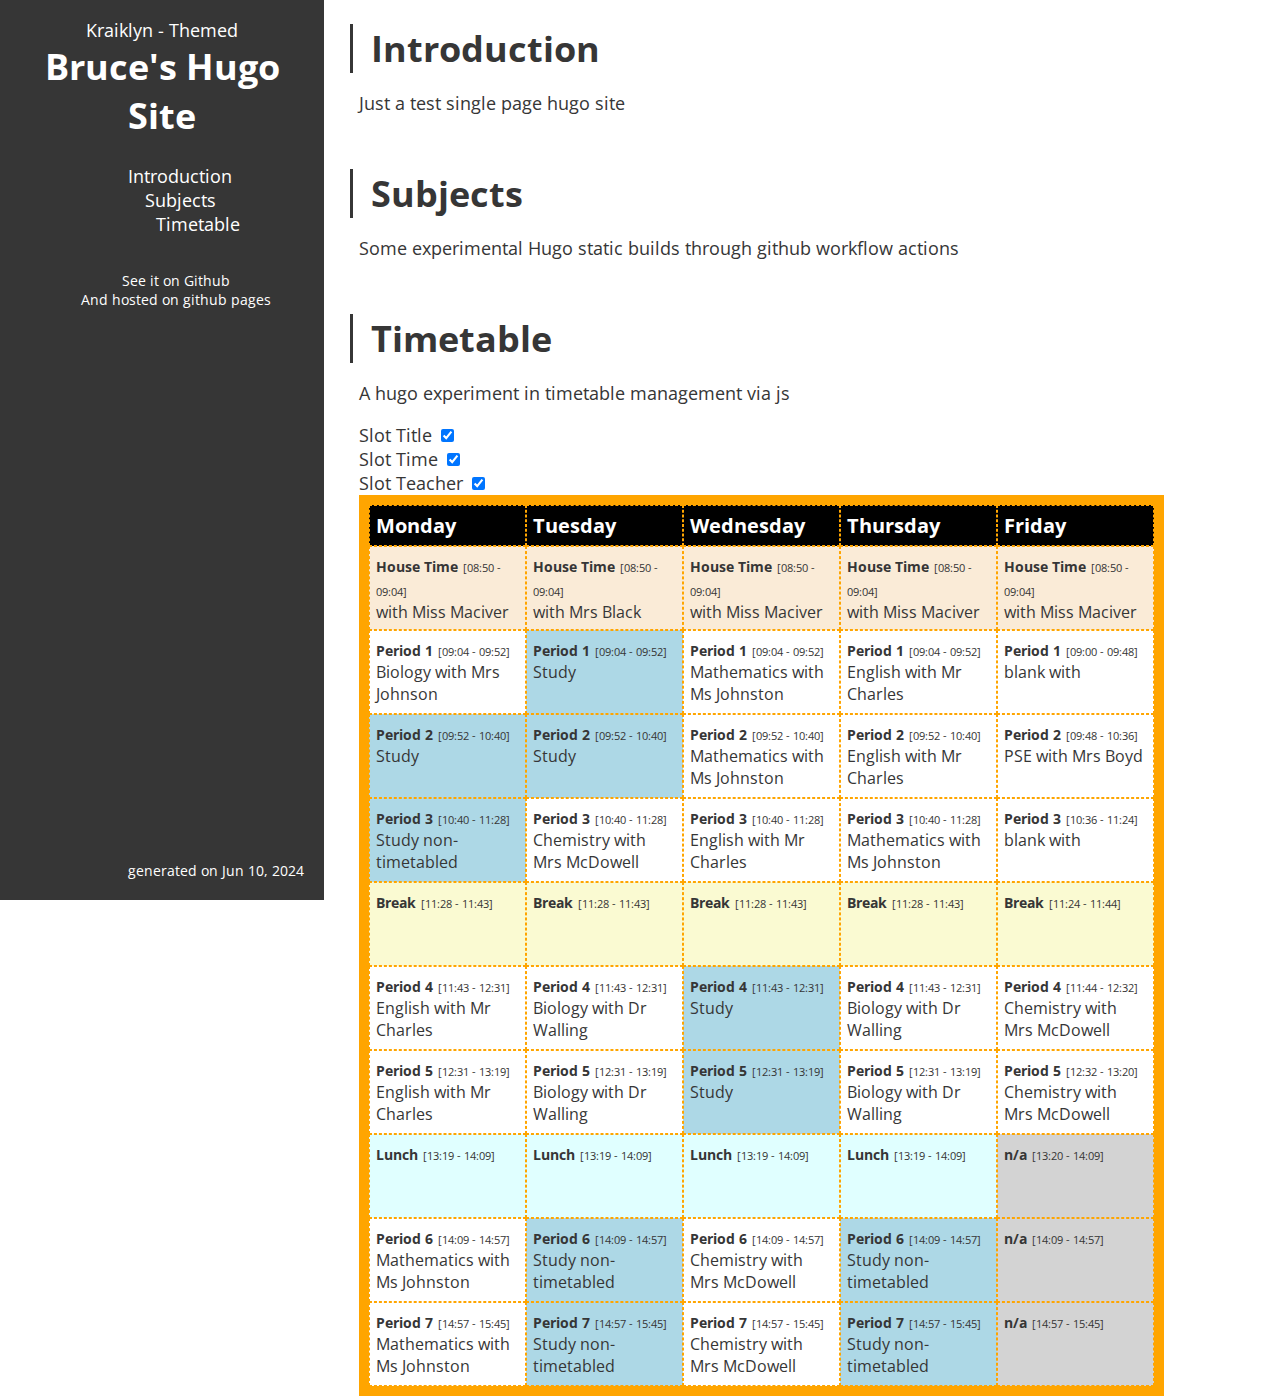
==== commit ccf966c9: "deploy: 66c02303b003302d492c68aded6f69d293a36f62" ====
--- a/index.html
+++ b/index.html
@@ -16,40 +16,40 @@
 <span class=timings>[08:50 - 09:04]</span><div class=theclass><span class=class><span class=teacher>with Mrs Black</span></div></div><div class="slot study" data-start=09:04 data-end=09:52><span class=name><strong>Period 1</strong></span>
 <span class=timings>[09:04 - 09:52]</span><div class=theclass><span class=class>Study</span></div></div><div class="slot study" data-start=09:52 data-end=10:40><span class=name><strong>Period 2</strong></span>
 <span class=timings>[09:52 - 10:40]</span><div class=theclass><span class=class>Study</span></div></div><div class=slot data-start=10:40 data-end=11:28><span class=name><strong>Period 3</strong></span>
-<span class=timings>[10:40 - 11:28]</span><div class=theclass><span class=class>Chemistry</span><span class=teacher> with Mrs Minto</span></div></div><div class="slot break" data-start=11:28 data-end=11:43><span class=name><strong>Break</strong></span>
+<span class=timings>[10:40 - 11:28]</span><div class=theclass><span class=class>Chemistry</span><span class=teacher> with Mrs McDowell</span></div></div><div class="slot break" data-start=11:28 data-end=11:43><span class=name><strong>Break</strong></span>
 <span class=timings>[11:28 - 11:43]</span></div><div class=slot data-start=11:43 data-end=12:31><span class=name><strong>Period 4</strong></span>
-<span class=timings>[11:43 - 12:31]</span><div class=theclass><span class=class>Biology</span><span class=teacher> with Mrs Minto</span></div></div><div class=slot data-start=12:31 data-end=13:19><span class=name><strong>Period 5</strong></span>
-<span class=timings>[12:31 - 13:19]</span><div class=theclass><span class=class>Biology</span><span class=teacher> with Ms Johnston</span></div></div><div class="slot lunch" data-start=13:19 data-end=14:09><span class=name><strong>Lunch</strong></span>
+<span class=timings>[11:43 - 12:31]</span><div class=theclass><span class=class>Biology</span><span class=teacher> with Dr Walling</span></div></div><div class=slot data-start=12:31 data-end=13:19><span class=name><strong>Period 5</strong></span>
+<span class=timings>[12:31 - 13:19]</span><div class=theclass><span class=class>Biology</span><span class=teacher> with Dr Walling</span></div></div><div class="slot lunch" data-start=13:19 data-end=14:09><span class=name><strong>Lunch</strong></span>
 <span class=timings>[13:19 - 14:09]</span></div><div class="slot study" data-start=14:09 data-end=14:57><span class=name><strong>Period 6</strong></span>
 <span class=timings>[14:09 - 14:57]</span><div class=theclass><span class=class>Study non-timetabled</span></div></div><div class="slot study" data-start=14:57 data-end=15:45><span class=name><strong>Period 7</strong></span>
 <span class=timings>[14:57 - 15:45]</span><div class=theclass><span class=class>Study non-timetabled</span></div></div></div><div class=day><div class=title>Wednesday</div><div class="slot house" data-start=08:50 data-end=09:04><span class=name><strong>House Time</strong></span>
-<span class=timings>[08:50 - 09:04]</span><div class=theclass><span class=class><span class=teacher>with Miss Maciver</span></div></div><div class="slot study" data-start=09:04 data-end=09:52><span class=name><strong>Period 1</strong></span>
-<span class=timings>[09:04 - 09:52]</span><div class=theclass><span class=class>Mathematics</span></div></div><div class=slot data-start=09:52 data-end=10:40><span class=name><strong>Period 2</strong></span>
-<span class=timings>[09:52 - 10:40]</span><div class=theclass><span class=class>Mathematics</span><span class=teacher> with Mr Changleng</span></div></div><div class="slot study" data-start=10:40 data-end=11:28><span class=name><strong>Period 3</strong></span>
-<span class=timings>[10:40 - 11:28]</span><div class=theclass><span class=class>English</span></div></div><div class="slot break" data-start=11:28 data-end=11:43><span class=name><strong>Break</strong></span>
+<span class=timings>[08:50 - 09:04]</span><div class=theclass><span class=class><span class=teacher>with Miss Maciver</span></div></div><div class=slot data-start=09:04 data-end=09:52><span class=name><strong>Period 1</strong></span>
+<span class=timings>[09:04 - 09:52]</span><div class=theclass><span class=class>Mathematics</span><span class=teacher> with Ms Johnston</span></div></div><div class=slot data-start=09:52 data-end=10:40><span class=name><strong>Period 2</strong></span>
+<span class=timings>[09:52 - 10:40]</span><div class=theclass><span class=class>Mathematics</span><span class=teacher> with Ms Johnston</span></div></div><div class=slot data-start=10:40 data-end=11:28><span class=name><strong>Period 3</strong></span>
+<span class=timings>[10:40 - 11:28]</span><div class=theclass><span class=class>English</span><span class=teacher> with Mr Charles</span></div></div><div class="slot break" data-start=11:28 data-end=11:43><span class=name><strong>Break</strong></span>
+<span class=timings>[11:28 - 11:43]</span></div><div class="slot study" data-start=11:43 data-end=12:31><span class=name><strong>Period 4</strong></span>
+<span class=timings>[11:43 - 12:31]</span><div class=theclass><span class=class>Study</span></div></div><div class="slot study" data-start=12:31 data-end=13:19><span class=name><strong>Period 5</strong></span>
+<span class=timings>[12:31 - 13:19]</span><div class=theclass><span class=class>Study</span></div></div><div class="slot lunch" data-start=13:19 data-end=14:09><span class=name><strong>Lunch</strong></span>
+<span class=timings>[13:19 - 14:09]</span></div><div class=slot data-start=14:09 data-end=14:57><span class=name><strong>Period 6</strong></span>
+<span class=timings>[14:09 - 14:57]</span><div class=theclass><span class=class>Chemistry</span><span class=teacher> with Mrs McDowell</span></div></div><div class=slot data-start=14:57 data-end=15:45><span class=name><strong>Period 7</strong></span>
+<span class=timings>[14:57 - 15:45]</span><div class=theclass><span class=class>Chemistry</span><span class=teacher> with Mrs McDowell</span></div></div></div><div class=day><div class=title>Thursday</div><div class="slot house" data-start=08:50 data-end=09:04><span class=name><strong>House Time</strong></span>
+<span class=timings>[08:50 - 09:04]</span><div class=theclass><span class=class><span class=teacher>with Miss Maciver</span></div></div><div class=slot data-start=09:04 data-end=09:52><span class=name><strong>Period 1</strong></span>
+<span class=timings>[09:04 - 09:52]</span><div class=theclass><span class=class>English</span><span class=teacher> with Mr Charles</span></div></div><div class=slot data-start=09:52 data-end=10:40><span class=name><strong>Period 2</strong></span>
+<span class=timings>[09:52 - 10:40]</span><div class=theclass><span class=class>English</span><span class=teacher> with Mr Charles</span></div></div><div class=slot data-start=10:40 data-end=11:28><span class=name><strong>Period 3</strong></span>
+<span class=timings>[10:40 - 11:28]</span><div class=theclass><span class=class>Mathematics</span><span class=teacher> with Ms Johnston</span></div></div><div class="slot break" data-start=11:28 data-end=11:43><span class=name><strong>Break</strong></span>
 <span class=timings>[11:28 - 11:43]</span></div><div class=slot data-start=11:43 data-end=12:31><span class=name><strong>Period 4</strong></span>
-<span class=timings>[11:43 - 12:31]</span><div class=theclass><span class=class>Study</span><span class=teacher> with Mrs Minto</span></div></div><div class=slot data-start=12:31 data-end=13:19><span class=name><strong>Period 5</strong></span>
-<span class=timings>[12:31 - 13:19]</span><div class=theclass><span class=class>Study</span><span class=teacher> with Mrs Minto</span></div></div><div class="slot lunch" data-start=13:19 data-end=14:09><span class=name><strong>Lunch</strong></span>
-<span class=timings>[13:19 - 14:09]</span></div><div class=slot data-start=14:09 data-end=14:57><span class=name><strong>Period 6</strong></span>
-<span class=timings>[14:09 - 14:57]</span><div class=theclass><span class=class>Chemistry</span><span class=teacher> with Miss Delaney</span></div></div><div class=slot data-start=14:57 data-end=15:45><span class=name><strong>Period 7</strong></span>
-<span class=timings>[14:57 - 15:45]</span><div class=theclass><span class=class>Chemistry</span><span class=teacher> with Miss Delaney</span></div></div></div><div class=day><div class=title>Thursday</div><div class="slot house" data-start=08:50 data-end=09:04><span class=name><strong>House Time</strong></span>
-<span class=timings>[08:50 - 09:04]</span><div class=theclass><span class=class><span class=teacher>with Miss Maciver</span></div></div><div class=slot data-start=09:04 data-end=09:52><span class=name><strong>Period 1</strong></span>
-<span class=timings>[09:04 - 09:52]</span><div class=theclass><span class=class>English</span><span class=teacher> with Dr Harkness</span></div></div><div class=slot data-start=09:52 data-end=10:40><span class=name><strong>Period 2</strong></span>
-<span class=timings>[09:52 - 10:40]</span><div class=theclass><span class=class>English</span><span class=teacher> with Dr Harkness</span></div></div><div class=slot data-start=10:40 data-end=11:28><span class=name><strong>Period 3</strong></span>
-<span class=timings>[10:40 - 11:28]</span><div class=theclass><span class=class>Mathematics</span><span class=teacher> with Ms Johnston</span></div></div><div class="slot break" data-start=11:28 data-end=11:43><span class=name><strong>Break</strong></span>
-<span class=timings>[11:28 - 11:43]</span></div><div class="slot study" data-start=11:43 data-end=12:31><span class=name><strong>Period 4</strong></span>
-<span class=timings>[11:43 - 12:31]</span><div class=theclass><span class=class>Biology</span></div></div><div class=slot data-start=12:31 data-end=13:19><span class=name><strong>Period 5</strong></span>
-<span class=timings>[12:31 - 13:19]</span><div class=theclass><span class=class>Biology</span><span class=teacher> with Miss Delaney</span></div></div><div class="slot lunch" data-start=13:19 data-end=14:09><span class=name><strong>Lunch</strong></span>
+<span class=timings>[11:43 - 12:31]</span><div class=theclass><span class=class>Biology</span><span class=teacher> with Dr Walling</span></div></div><div class=slot data-start=12:31 data-end=13:19><span class=name><strong>Period 5</strong></span>
+<span class=timings>[12:31 - 13:19]</span><div class=theclass><span class=class>Biology</span><span class=teacher> with Dr Walling</span></div></div><div class="slot lunch" data-start=13:19 data-end=14:09><span class=name><strong>Lunch</strong></span>
 <span class=timings>[13:19 - 14:09]</span></div><div class="slot study" data-start=14:09 data-end=14:57><span class=name><strong>Period 6</strong></span>
 <span class=timings>[14:09 - 14:57]</span><div class=theclass><span class=class>Study non-timetabled</span></div></div><div class="slot study" data-start=14:57 data-end=15:45><span class=name><strong>Period 7</strong></span>
 <span class=timings>[14:57 - 15:45]</span><div class=theclass><span class=class>Study non-timetabled</span></div></div></div><div class=day><div class=title>Friday</div><div class="slot house" data-start=08:50 data-end=09:04><span class=name><strong>House Time</strong></span>
 <span class=timings>[08:50 - 09:04]</span><div class=theclass><span class=class><span class=teacher>with Miss Maciver</span></div></div><div class=slot data-start=09:00 data-end=09:48><span class=name><strong>Period 1</strong></span>
-<span class=timings>[09:00 - 09:48]</span><div class=theclass><span class=class>blank</span><span class=teacher> with Mrs Minto</span></div></div><div class=slot data-start=09:48 data-end=10:36><span class=name><strong>Period 2</strong></span>
-<span class=timings>[09:48 - 10:36]</span><div class=theclass><span class=class>PSE</span><span class=teacher> with Ms Johnston</span></div></div><div class=slot data-start=10:36 data-end=11:24><span class=name><strong>Period 3</strong></span>
-<span class=timings>[10:36 - 11:24]</span><div class=theclass><span class=class>blank</span><span class=teacher> with Ms Johnston</span></div></div><div class="slot break" data-start=11:24 data-end=11:44><span class=name><strong>Break</strong></span>
+<span class=timings>[09:00 - 09:48]</span><div class=theclass><span class=class>blank</span><span class=teacher> with</span></div></div><div class=slot data-start=09:48 data-end=10:36><span class=name><strong>Period 2</strong></span>
+<span class=timings>[09:48 - 10:36]</span><div class=theclass><span class=class>PSE</span><span class=teacher> with Mrs Boyd</span></div></div><div class=slot data-start=10:36 data-end=11:24><span class=name><strong>Period 3</strong></span>
+<span class=timings>[10:36 - 11:24]</span><div class=theclass><span class=class>blank</span><span class=teacher> with</span></div></div><div class="slot break" data-start=11:24 data-end=11:44><span class=name><strong>Break</strong></span>
 <span class=timings>[11:24 - 11:44]</span></div><div class=slot data-start=11:44 data-end=12:32><span class=name><strong>Period 4</strong></span>
-<span class=timings>[11:44 - 12:32]</span><div class=theclass><span class=class>Chemistry</span><span class=teacher> with Dr Harkness</span></div></div><div class=slot data-start=12:32 data-end=13:20><span class=name><strong>Period 5</strong></span>
-<span class=timings>[12:32 - 13:20]</span><div class=theclass><span class=class>Chemistry</span><span class=teacher> with Dr Harkness</span></div></div><div class="slot blank" data-start=13:20 data-end=14:09><span class=name><strong>n/a</strong></span>
+<span class=timings>[11:44 - 12:32]</span><div class=theclass><span class=class>Chemistry</span><span class=teacher> with Mrs McDowell</span></div></div><div class=slot data-start=12:32 data-end=13:20><span class=name><strong>Period 5</strong></span>
+<span class=timings>[12:32 - 13:20]</span><div class=theclass><span class=class>Chemistry</span><span class=teacher> with Mrs McDowell</span></div></div><div class="slot blank" data-start=13:20 data-end=14:09><span class=name><strong>n/a</strong></span>
 <span class=timings>[13:20 - 14:09]</span></div><div class="slot blank" data-start=14:09 data-end=14:57><span class=name><strong>n/a</strong></span>
 <span class=timings>[14:09 - 14:57]</span></div><div class="slot blank" data-start=14:57 data-end=15:45><span class=name><strong>n/a</strong></span>
 <span class=timings>[14:57 - 15:45]</span></div></div></div><script>$(document).ready(function(){}),$("#slot-title").click(function(){let e=$("#slot-title").is(":checked");console.log(e),$(".name").toggle()}),$("#slot-time").click(function(){let e=$("#slot-time").is(":checked");console.log(e),$(".timings").toggle()}),$("#slot-teacher").click(function(){let e=$("#slot-teacher").is(":checked");console.log(e),$(".teacher").toggle()}),showCurrent(),setInterval(function(){showCurrent()},60*1e3);function showCurrent(){const e=new Date;let t=e.getDay(),n=e.getHours(),s=e.getMinutes();currentmins=n*60+s,console.log(t,n,s,currentmins),console.log(currentmins),$(function(){$(".progress").remove(),$(".timetable .day:nth-child("+t+") .slot").each(function(){let o=$(this).attr("data-start"),i=$(this).attr("data-end"),n=o.split(":"),a=i.split(":"),t=parseInt(n[0])*60+parseInt(n[1]),s=parseInt(a[0])*60+parseInt(a[1]);if(console.log(o,i,n,t,s),t<=currentmins&&currentmins<s){console.log("THIS ONE"),$(this).addClass("active");let n=$(this).css("height");console.log("height is ",n);let e=(currentmins-t)/(s-t)*100;console.log("percent is ",e),$(".progress").remove(),$(this).append("<div class='progress' style='height:"+e+"%;'></div>")}else $(this).removeClass("active")}),$("html, body").animate({scrollTop:$(".active").offset().top},"slow")})}</script></p></div></section></div></body></html>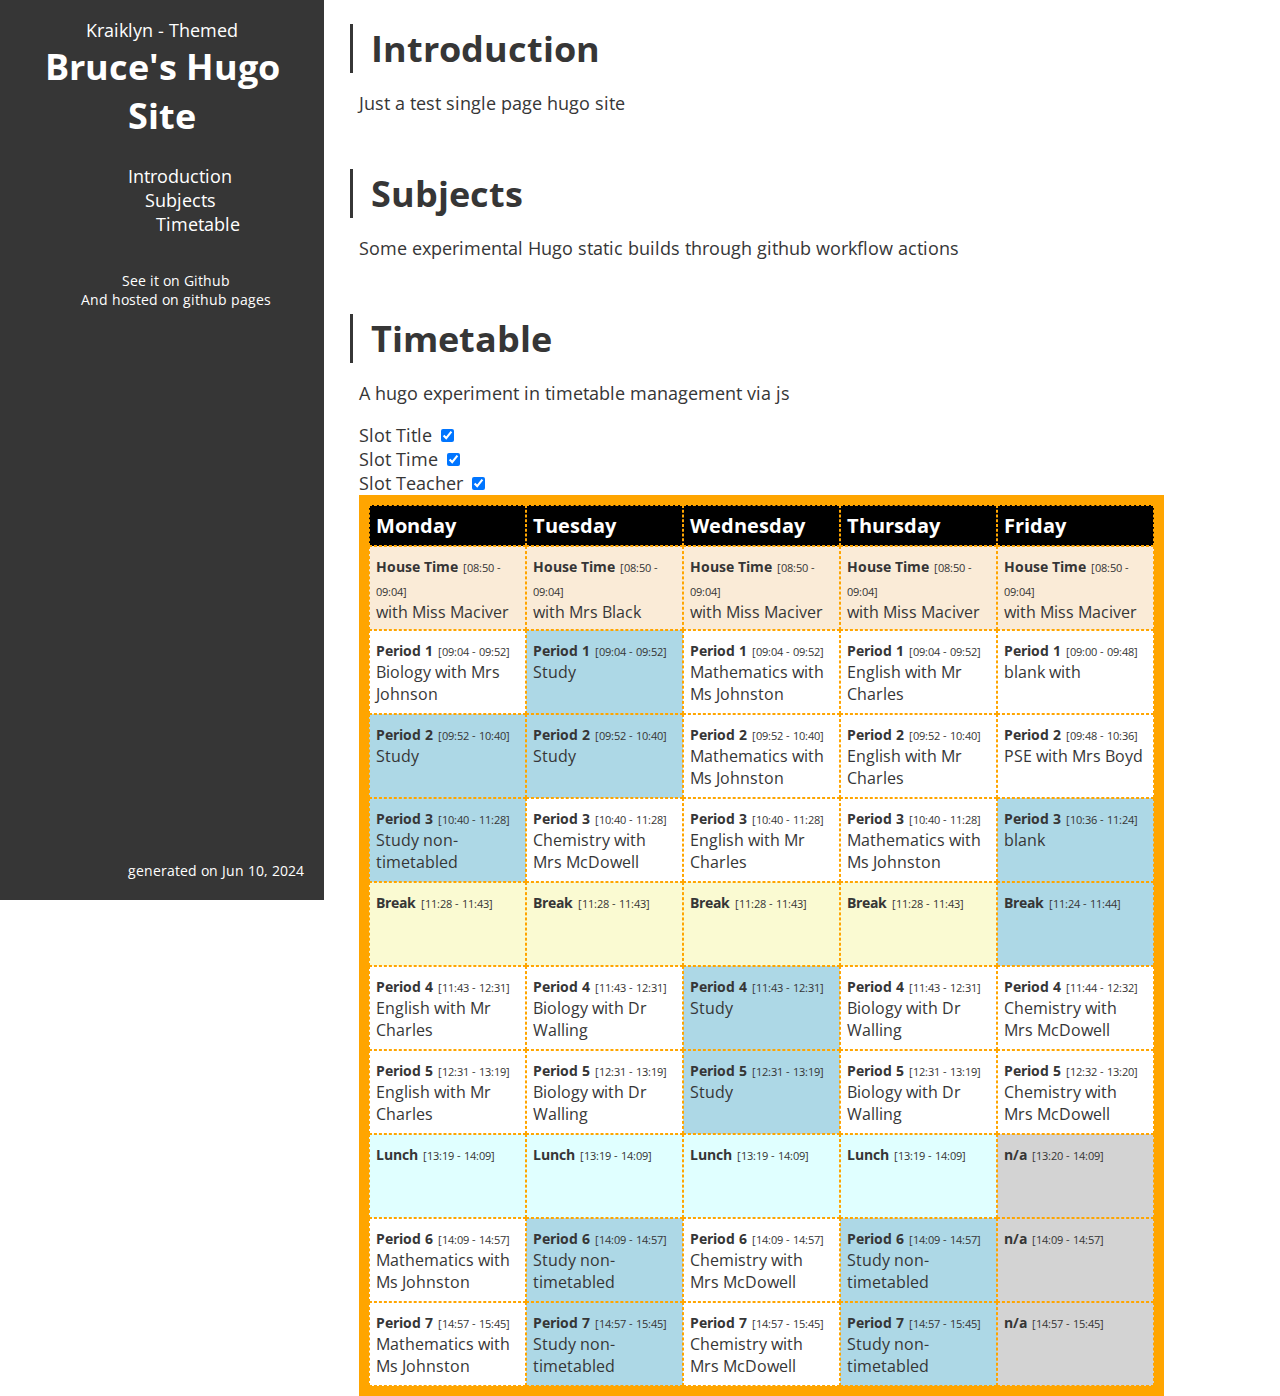
==== commit 4a9a0161: "deploy: 01073ae5bf0e54d13d2f6ee1e4ab879bf92d8bd2" ====
--- a/index.html
+++ b/index.html
@@ -45,8 +45,8 @@
 <span class=timings>[14:57 - 15:45]</span><div class=theclass><span class=class>Study non-timetabled</span></div></div></div><div class=day><div class=title>Friday</div><div class="slot house" data-start=08:50 data-end=09:04><span class=name><strong>House Time</strong></span>
 <span class=timings>[08:50 - 09:04]</span><div class=theclass><span class=class><span class=teacher>with Miss Maciver</span></div></div><div class=slot data-start=09:00 data-end=09:48><span class=name><strong>Period 1</strong></span>
 <span class=timings>[09:00 - 09:48]</span><div class=theclass><span class=class>blank</span><span class=teacher> with</span></div></div><div class=slot data-start=09:48 data-end=10:36><span class=name><strong>Period 2</strong></span>
-<span class=timings>[09:48 - 10:36]</span><div class=theclass><span class=class>PSE</span><span class=teacher> with Mrs Boyd</span></div></div><div class=slot data-start=10:36 data-end=11:24><span class=name><strong>Period 3</strong></span>
-<span class=timings>[10:36 - 11:24]</span><div class=theclass><span class=class>blank</span><span class=teacher> with</span></div></div><div class="slot break" data-start=11:24 data-end=11:44><span class=name><strong>Break</strong></span>
+<span class=timings>[09:48 - 10:36]</span><div class=theclass><span class=class>PSE</span><span class=teacher> with Mrs Boyd</span></div></div><div class="slot study" data-start=10:36 data-end=11:24><span class=name><strong>Period 3</strong></span>
+<span class=timings>[10:36 - 11:24]</span><div class=theclass><span class=class>blank</span></div></div><div class="slot study" data-start=11:24 data-end=11:44><span class=name><strong>Break</strong></span>
 <span class=timings>[11:24 - 11:44]</span></div><div class=slot data-start=11:44 data-end=12:32><span class=name><strong>Period 4</strong></span>
 <span class=timings>[11:44 - 12:32]</span><div class=theclass><span class=class>Chemistry</span><span class=teacher> with Mrs McDowell</span></div></div><div class=slot data-start=12:32 data-end=13:20><span class=name><strong>Period 5</strong></span>
 <span class=timings>[12:32 - 13:20]</span><div class=theclass><span class=class>Chemistry</span><span class=teacher> with Mrs McDowell</span></div></div><div class="slot blank" data-start=13:20 data-end=14:09><span class=name><strong>n/a</strong></span>
